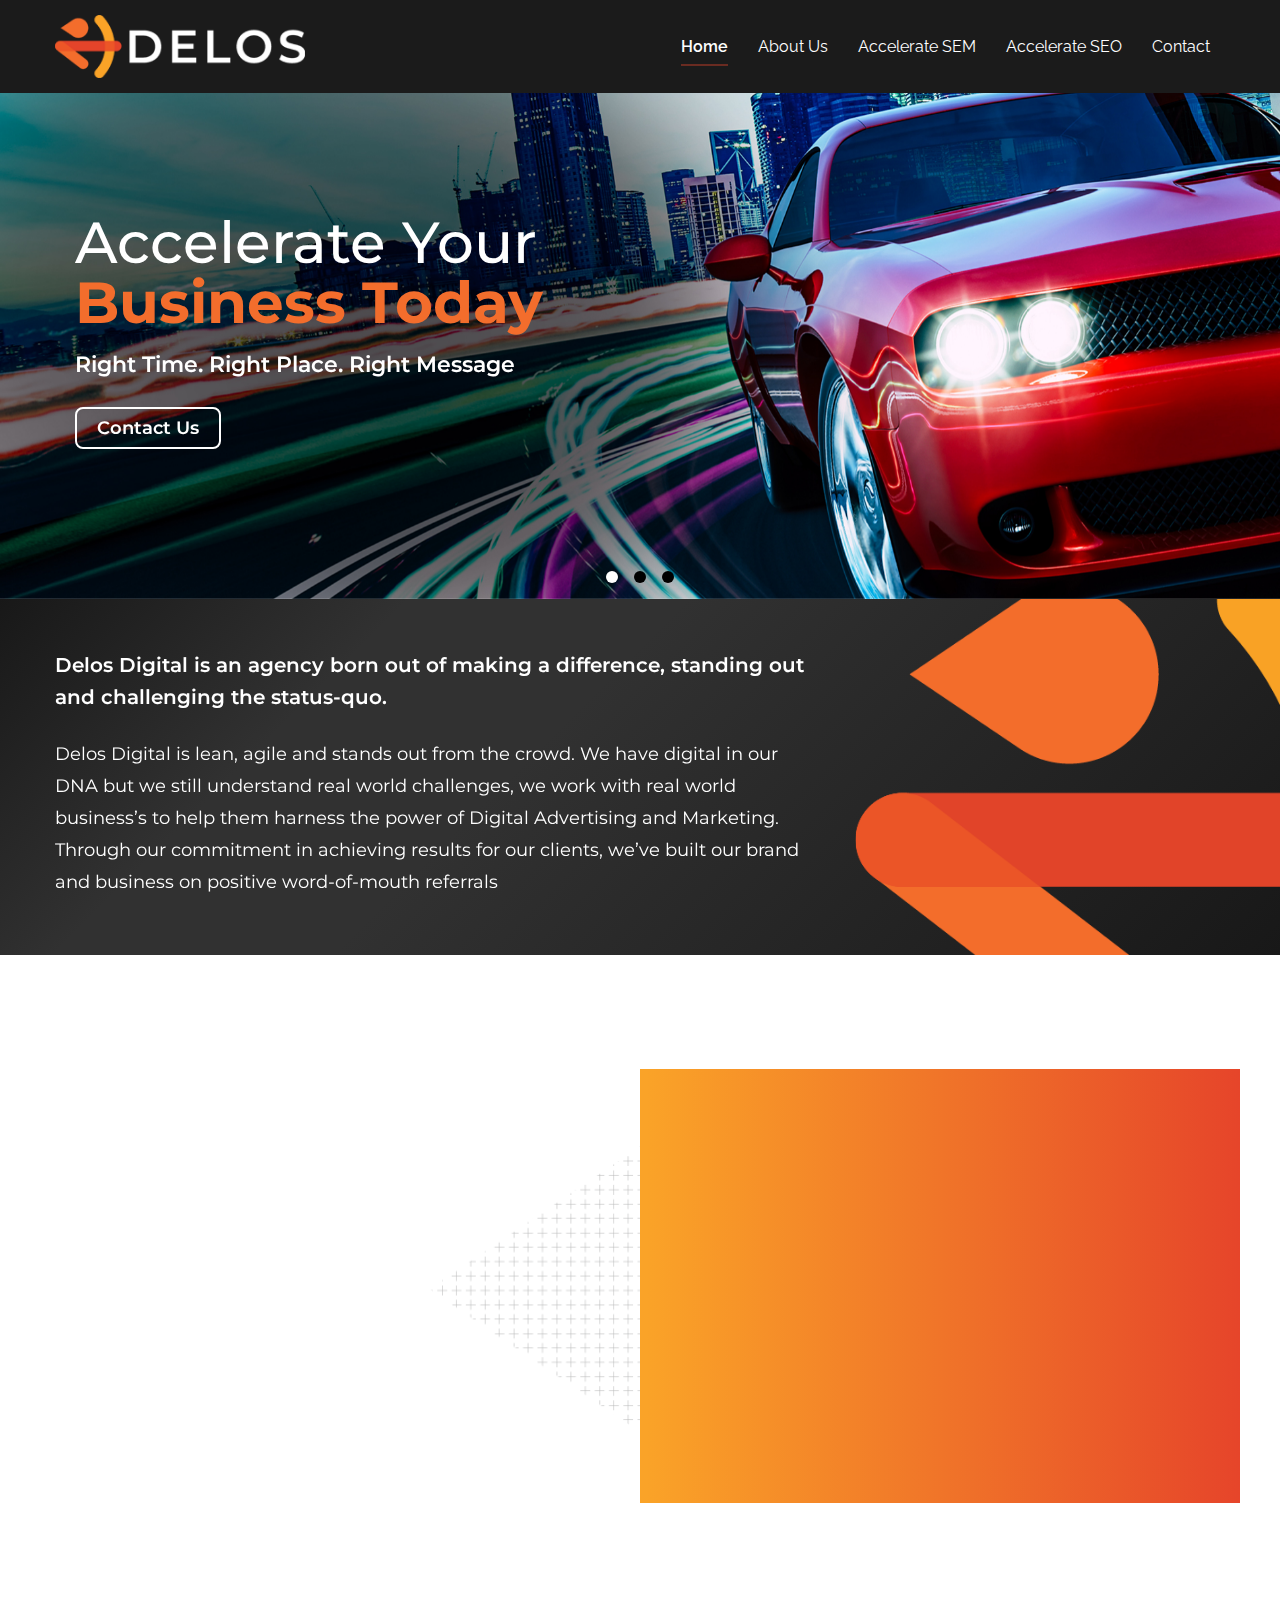
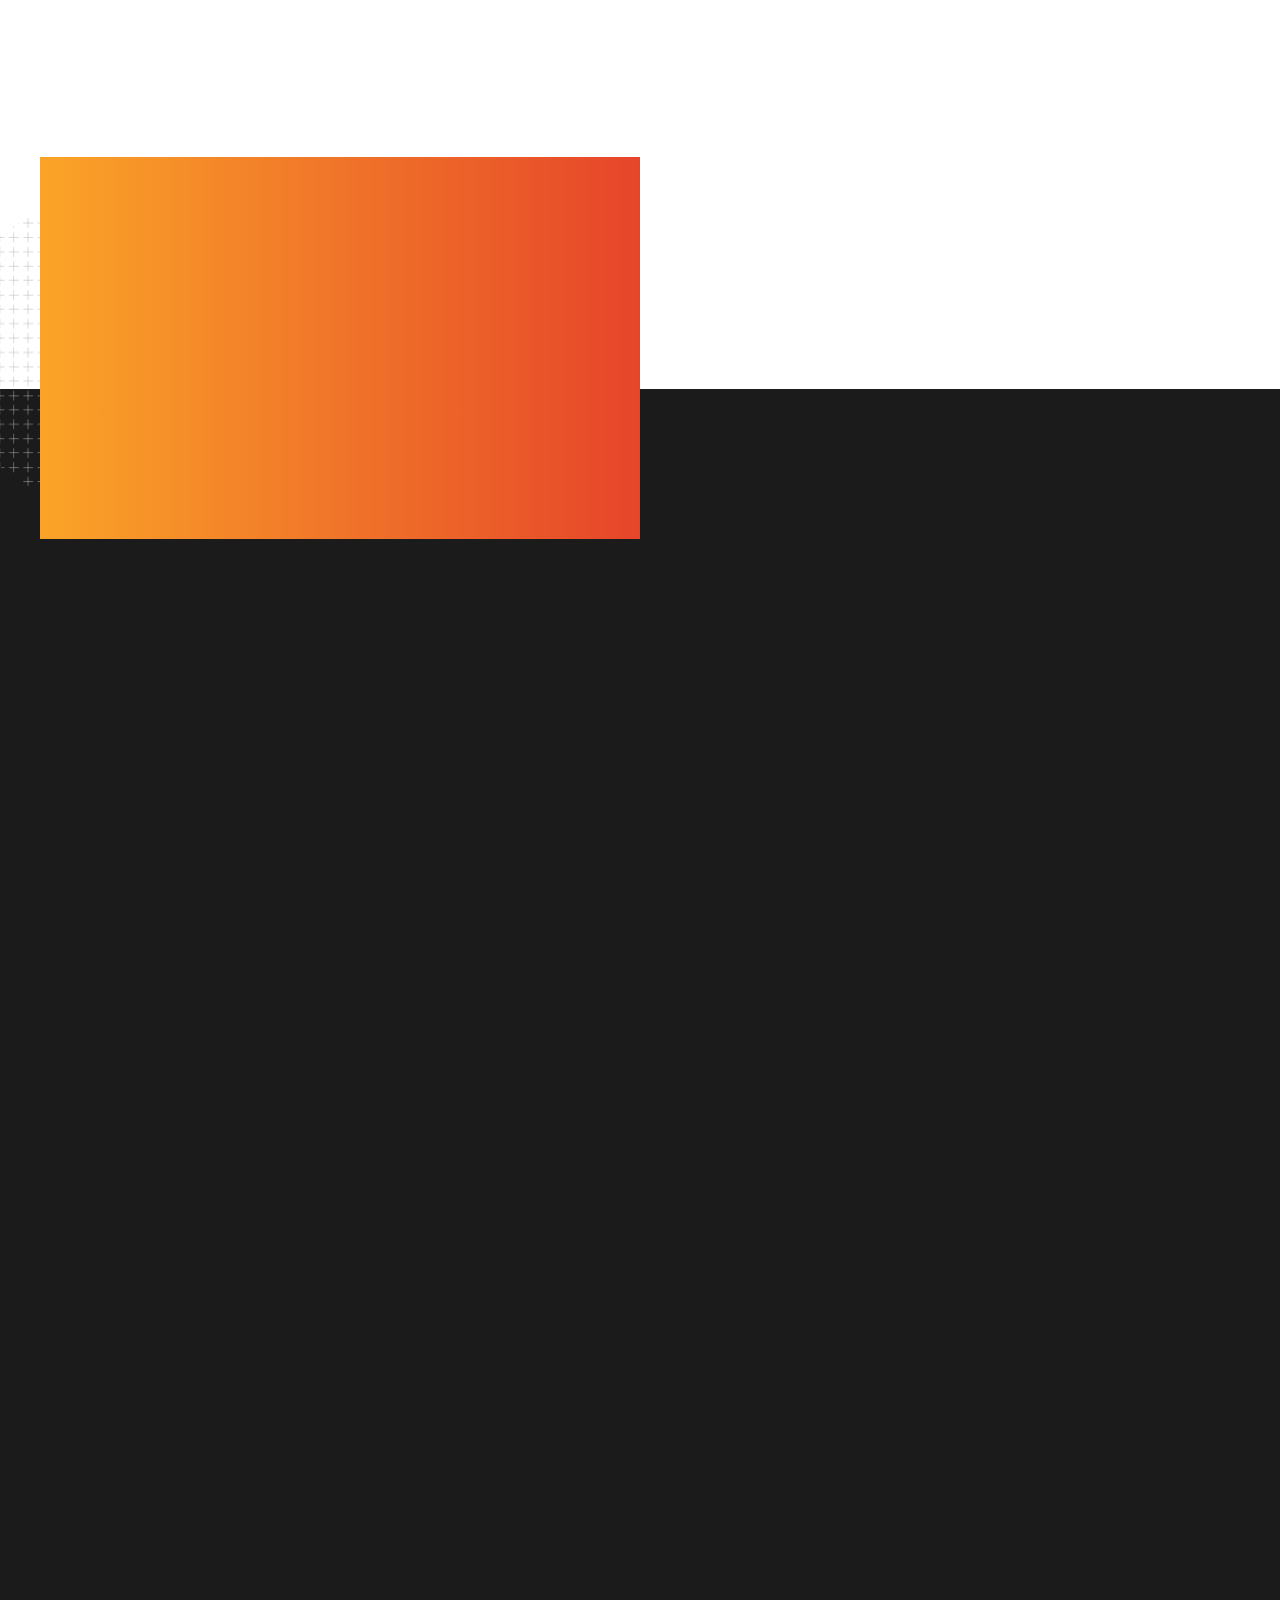
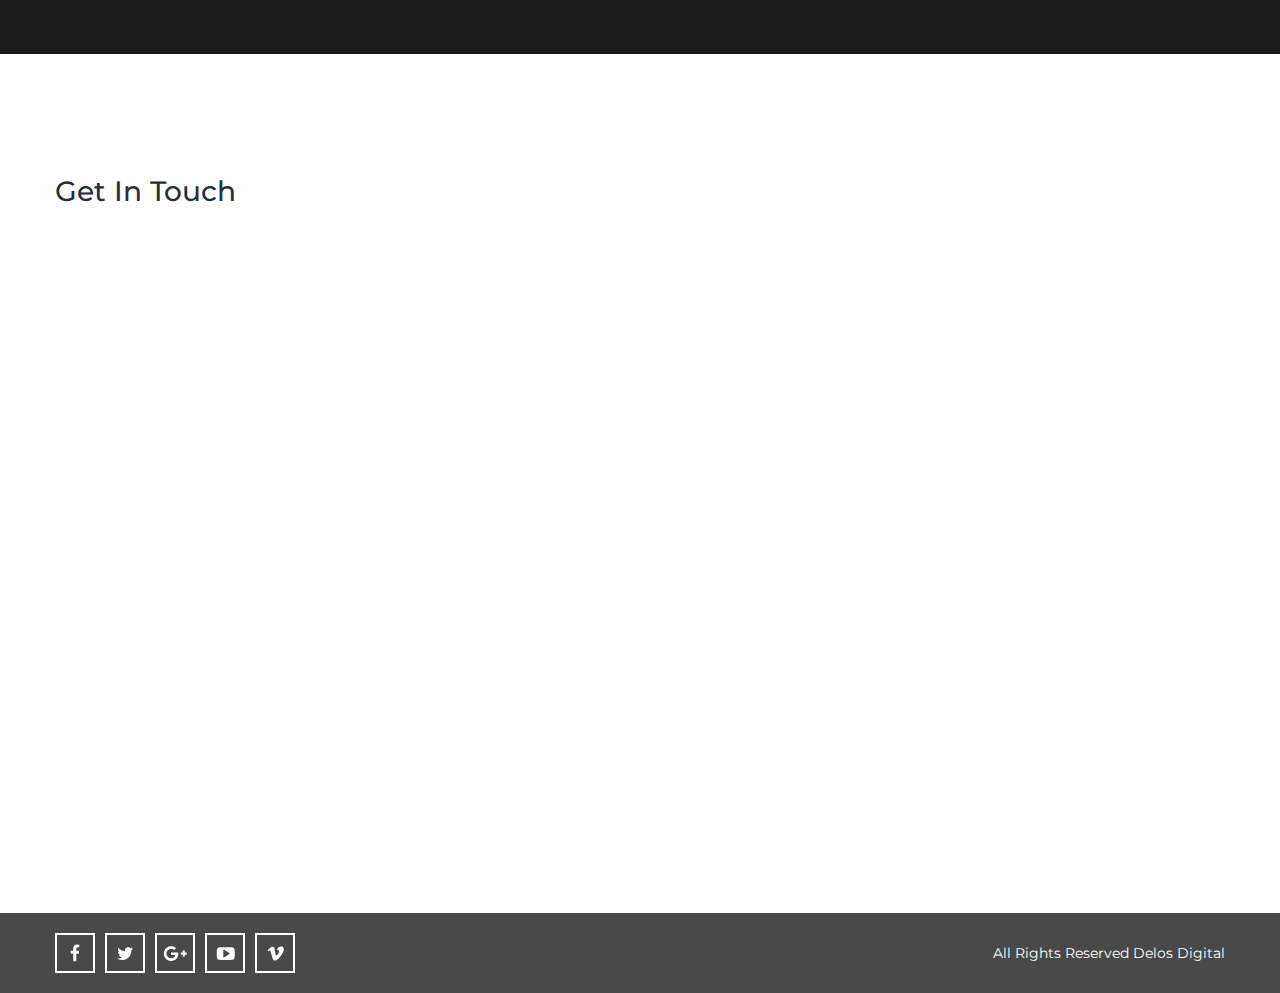
==== index.html @ 53ecbbae "upcode" ====
<!DOCTYPE html>
<html>
   <head>
      <meta http-equiv="content-type" content="text/html;charset=UTF-8" />
      <meta charset="utf-8" />
      <title>Delos</title>
       <meta name="viewport" content="width=device-width, initial-scale=1, shrink-to-fit=no">
      <link rel="preconnect" href="https://fonts.gstatic.com">
      <link href="https://fonts.googleapis.com/css2?family=Montserrat:wght@100;300;400;500;600;700;800;900&family=Raleway:wght@100;300;400;500;600;700;800;900&display=swap" rel="stylesheet">
      <link class="main-stylesheet" href="css/bootstrap.css" rel="stylesheet" type="text/css" />
      <link class="main-stylesheet" href="css/aos.css" rel="stylesheet" type="text/css" />
      <link class="main-stylesheet" href="css/style.css" rel="stylesheet" type="text/css" />
   </head>
   <body>
      <!-- loader html -->
      <div id="preloader">
         <div class="loader-inner-wrapper">
            <img class="loader-icon" src="images/favicon.png" alt=""/>
         </div>
      </div>
      <!-- loader html End -->
      
      <!-- header html start -->
            <div class="header-main-block text-center">
                  <div class="container">
                     <div class="header-inner-block"> 
                     <div class="logo">
                        <a href="index.html">
                        <img src="images/logo.png" alt="">
                        </a>
                     </div>
                     <button class="navbar-icon">
                        <span></span>
                        <span></span>
                        <span></span>
                     </button>
                     <div class="block-right-header">
                        <div class="navigation-main">
                           <ul>
                              <li>
                                 <a href="index.html" class="active">Home</a>
                              </li>
                              <li>
                                 <a href="about.html">About Us</a>
                              </li>
                              <li>
                                 <a href="sem.html">Accelerate SEM</a> 
                              </li>
                              
                              <li>
                                 <a href="seo.html">Accelerate SEO</a>
                              </li>
                              <li>
                                 <a href="javascript:;">Contact</a>
                              </li>
                           </ul>
                        </div>
                     </div>
                  </div>
               </div>
               </div>
      <!-- header htm close --->

      <!-- banner section html start -->
      <section class="hero-section">
            <div id="carouselExampleIndicators" class="carousel slide" data-ride="carousel">
                 <ol class="carousel-indicators">
                   <li data-target="#carouselExampleIndicators" data-slide-to="0" class="active"></li>
                   <li data-target="#carouselExampleIndicators" data-slide-to="1"></li>
                   <li data-target="#carouselExampleIndicators" data-slide-to="2"></li>
                 </ol>
                 <div class="carousel-inner">
                   <div class="carousel-item active">
                     <img class="d-block w-100" src="images/herobanner.jpg" alt="First slide" />
                      <div class="carousel-caption">
                         <h5 data-aos="fade-up" data-aos-duration="300">Accelerate Your <span class="accent-color">Business Today</span></h5>
                         <p data-aos="fade-up"
                        data-aos-duration="600">Right Time. Right Place. Right Message</p>
                         <a href="javascript:;" class="btn primary-btn" data-aos="fade-up"
                        data-aos-duration="700">Contact Us</a>
                       </div>
                   </div>
                   <div class="carousel-item">
                     <img class="d-block w-100" src="images/herobanner.jpg" alt="Second slide" />
                     <div class="carousel-caption">
                         <h5>Accelerate Your <span class="accent-color">Business Today</span></h5>
                         <p>Right Time. Right Place. Right Message</p>
                         <a href="javascript:;" class="btn primary-btn">Contact Us</a>
                       </div>
                   </div>
                   <div class="carousel-item">
                     <img class="d-block w-100" src="images/herobanner.jpg" alt="Third slide" />
                     <div class="carousel-caption ">
                         <h5>Accelerate Your <span class="accent-color">Business Today</span></h5>
                         <p>Right Time. Right Place. Right Message</p>
                         <a href="javascript:;" class="btn primary-btn">Contact Us</a>
                       </div>
                   </div>
                 </div>
               </div>
            </section>   

      <!-- banner section html close  -->
      <!-- about section html start  -->
      <section class="about-wrapper">
         <div class="container">
            <div class="row">
               <div class="col-lg-8">
                  <div class="about-inner-content">
                     <h4 data-aos="fade-up" data-aos-duration="300">Delos Digital is an agency born out of making a difference, standing out and challenging the status-quo.</h4>
                     <p data-aos="fade-up" data-aos-duration="500">Delos Digital is lean, agile and stands out from the crowd. We have digital in our DNA but we still understand real world challenges, we work with real world business’s to help them harness the power of Digital Advertising and Marketing. Through our commitment in achieving results for our clients, we’ve built our brand and business on positive word-of-mouth referrals</p>
                  </div>
               </div>
                <div class="col-lg-4">
                  <div class="image-block"><img src="images/about-logo.png" alt="" /></div>
                </div>
            </div>
         </div>
      </section>
      <!-- about section html close  -->

      <!-- sem section html start  -->
         <section class="sem-wrapper">
            <div class="container">
               <div class="row">
                  <div class="col-md-12">
                     <figure class="image-block"  data-aos="fade-up" data-aos-duration="300"><img src="images/sem-banner.jpg" alt="" /></figure>
                     <div class="content-block" >
                        <div class="inner-block" data-aos="fade-up" data-aos-duration="300">
                        <span class="logo-ui"  ><img src="images/sem-logo.png" alt="" /></span>
                        <h4  >It Sells Cars</h4>
                        <p >Accelerate SEM is a cutting edge Adtech platform that allows dealers to list all their inventory on Google Search. We have already saved dealers thousands of dollars on their Google Ad spend and increased enquiry and sales from their website</p>
                        <a  href="javascript:;" class="btn primary-btn">Find Out More</a>
                     </div>
                     </div>
                  </div>
               </div>
            </div>
         </section>

      <!-- sem section html close  -->

      <!-- seo section html start  -->
         <section class="sem-wrapper seo-wrapper">
            <div class="container">
               <div class="row">
                  <div class="col-md-12">
                     <figure class="image-block" data-aos="fade-up" data-aos-duration="300"><img src="images/seo-banner.jpg" alt="" /></figure>
                     <div class="content-block">
                        <div class="inner-block" data-aos="fade-up" data-aos-duration="300">
                        <span class="logo-ui"><img src="images/seo-logo.png" alt="" /></span>
                        <h4 >Local SEO For Car Dealers</h4>
                        <p >A local SEO product designed specifically for car dealers. Claim the #1 spot on Google Search and unleash a flood of free traffic to your dealership.</p>
                        <a  href="javascript:;" class="btn primary-btn">Find Out More</a>
                     </div>
                     </div>
                  </div>
               </div>
            </div>
         </section>

      <!-- seo section html close  -->

      <!-- services  html start  -->

      <section class="services-wrapper">
         <div class="container">

            <div class="coumn-wrapper">
            <div class="column-ui">
               <figure data-aos="fade-up" data-aos-duration="200"><img src="images/social-media.jpg" alt="" /></figure>
               <div class="content-ui" data-aos="fade-up" data-aos-duration="300">
                  <h6>Social Media</h6>
                  <p>Social Media Marketing across the different social platforms has become an essential part of many dealers advertising strategy. The only constant is change and we will ensure your business is at the fore front of the best and most effective SMM strategies available today.</p>
               </div>
            </div>
            <div class="column-ui">
               <figure data-aos="fade-up" data-aos-duration="300"><img src="images/retgratinng.jpg" alt="" /></figure>
               <div class="content-ui" data-aos="fade-up" data-aos-duration="200">
                  <h6>Retargeting and Display</h6>
                  <p>Audience targeting, using data within the Google and Facebook platforms has improved dramatically over the last two years, we are now able to access in-market audiences who have shown buying intent based on their search and browsing behaviour. </p>
               </div>
            </div>
            <div class="column-ui">
               <figure data-aos="fade-up" data-aos-duration="200"><img src="images/design.jpg" alt="" /></figure>
               <div class="content-ui" data-aos="fade-up" data-aos-duration="300">
                  <h6>Design & Creative</h6>
                  <p>We understand how important your brand is to you, it is just as important to us. We build & design creative to ensure your brand not only stands out from the crowd it also represents your business values and goals. We have a sharp eye for brand guidelines and inherently understand what is required..</p>
               </div>
            </div>
         </div>
      </div>
      </section>

      <!-- services  html close  -->
      <!-- contact section html start -->

      <section class="contact-section-wrapper">
         <div class="container">
            <div class="row">
               <div class="col-lg-6">
                  <h4>Get In Touch</h4>
                  <form data-aos="fade-up" data-aos-duration="300">
                     <div class="form-group floating-effect">
                        <input type="text"  class="form-control " name="" placeholder=" " />
                        <label>Name</label>
                     </div>

                     <div class="form-group floating-effect">
                        <input type="text"  class="form-control " name="" placeholder=" " />
                        <label>E-mail</label>
                     </div>

                     <div class="form-group floating-effect textarea-field">
                        <textarea placeholder=" "></textarea>
                        <label>Letter</label>
                     </div>

                     <div class="submit-btn">
                        <button class="contact-btn">Send</button>
                     </div>
                  </form>
               </div>
               <div class="col-lg-5 offset-lg-1">
                  <div class="contact-detail" data-aos="fade-up" data-aos-duration="300">
                     <h5>Find Us</h5>
                     <div class="cd-list">
                        <ul>
                           <li>
                              <label>Address</label>
                              <p>150 Albert Road, South Melbourne, VIC 3205</p>
                           </li>
                           <li>
                              <label>Phone</label>
                              <p>0478 067 942</p>
                           </li>
                           <li>
                              <label>E-mail</label>
                              <p>info@delosdigital.com.au</p>
                           </li>
                        </ul>
                     </div>
                  </div>
                  <div class="map-ui">
                     <iframe src="https://www.google.com/maps/embed?pb=!1m16!1m12!1m3!1d2965.0824050173574!2d-93.63905729999999!3d41.998507000000004!2m3!1f0!2f0!3f0!3m2!1i1024!2i768!4f13.1!2m1!1sWebFilings%2C+University+Boulevard%2C+Ames%2C+IA!5e0!3m2!1sen!2sus!4v1390839289319" width="100%" height="200" frameborder="0" style="border:0"></iframe>
                  </div>
               </div>
            </div>
         </div>
      </section>

      <!-- contact section html close-->

      <!-- FOTER HTML START -->
         <footer class="cs-footer">
            <div class="container">
               <div class="row">
                  <div class="col-md-6 align-self-center">
                     <ul class="footer-social-list">
                        <li><a href="javascript:;"  class="fb"><img src="images/ic-fb.png" alt="" /></a></li>
                        <li><a href="javascript:;" class="twiter"><img src="images/ic-tw.png" alt="" /></a></li>
                        <li><a href="javascript:;" class="gplus"><img src="images/ic-gplus.png" alt="" /></a></li>
                        <li><a href="javascript:;" class="youtube"><img src="images/ic-youtube.png" alt="" /></a></li>
                        <li><a href="javascript:;" class="vimeo"><img src="images/ic-vimeo.png" alt="" /></a></li>
                     </ul>
                  </div>
                  <div class="col-md-6 align-self-center ">
                     <p class="copyright-ui">
                        All Rights Reserved Delos Digital
                     </p>
                  </div>
               </div>
            </div>
         </footer>

      <!-- FOTER HTML CLOSE -->


      <script src="js/jquery-3.3.1.min.js" type="text/javascript"></script>
      <script src="js/popper.min.js" type="text/javascript"></script>
      <script src="js/bootstrap.js" type="text/javascript"></script>
      <script src="js/aos.js" type="text/javascript"></script>
      <script src="js/custom.js" type="text/javascript"></script>
   </body>
</html>
---- css/style.css ----
*{
    margin:0;
    padding:0;
}
ul, li, p, h1, h2, h3, h4, h5, h6, a, figure, figcaption{
    padding:0;
    list-style: none;
    margin:0;
    text-decoration: none;
}
body{
    margin:0;padding:0;
    font-family: 'Montserrat', sans-serif;
    /*font-family: 'Raleway', sans-serif;*/
}
body.overflow{
    overflow: hidden;
}
.container{
    width: 100%;
    max-width: 1200px;
    margin: auto;
}
.navbar-icon {
    display: none;
}
.navbar-icon {
    width: 28px;
    height: 18px;
    cursor: pointer; /* Comment this when use on Tablets/Smartphones */
    position: relative;
}
.navbar-icon span {
    position: absolute;
    background: #222;
    width: 100%;
    height: 20%;
    transition: .2s .2s top, .2s .2s bottom, .1s transform;
    border-radius: 100px;
}
.navbar-icon span:nth-of-type(1) {
    top: 0;
}
.navbar-icon span:nth-of-type(2) {
    top: 40%;
    opacity: 1;
    transition: opacity .1s .2s;
}
.navbar-icon span:nth-of-type(3) {
    bottom: 0;
}

/* Animation */
.close span {
    transition: .2s top, .2s bottom, .2s .2s transform;
}
.close span:nth-of-type(1) {
    top: 40%;
    transform: rotate(45deg);
}
.close span:nth-of-type(2) {
    opacity: 0;
    transition: opacity .1s .2s;
}
.close span:nth-of-type(3) {
    bottom: 44%;
    transform: rotate(-45deg);
}


/* loader css start */
#preloader {
  position: fixed;
  left: 0;
  top: 0;
  z-index: 99999;
  height: 100%;
  width: 100%;
  background: #fff;
  display: -webkit-box;
  display: -ms-flexbox;
  display: block;
}

#preloader .loader-inner-wrapper {
  display: inline-block;
  position: absolute;
  top: 50%;
  left: 50%;
  margin-left: -70px;
  margin-top: -45px;
  width: 140px;
  height: 90px;
  text-align: center;
}

#preloader .loader-inner-wrapper .loader-icon {
  width: 90px;
  position: relative;
  top: 23px;
  -webkit-animation: scaling 0.9s infinite linear;
  animation: scaling 0.9s infinite linear;
}
@-webkit-keyframes scaling {
  0% {
    -webkit-transform: scale(1);
    transform: scale(1);
    opacity: 1;
  }
  65% {
    -webkit-transform: scale(0.9);
    transform: scale(0.9);
    opacity: 0.7;
  }
  100% {
    -webkit-transform: scale(1);
    transform: scale(1);
    opacity: 1;
  }
}

@keyframes scaling {
  0% {
    -webkit-transform: scale(1);
    transform: scale(1);
    opacity: 1;
  }
  65% {
    -webkit-transform: scale(0.9);
    transform: scale(0.9);
    opacity: 0.7;
  }
  100% {
    -webkit-transform: scale(1);
    transform: scale(1);
    opacity: 1;
  }
}

/* loader css end */

.header-main-block {
    display: inline-block;
    width: 100%;
    vertical-align: top;
    padding: 15px 0;
    background-color: #1b1b1b;
    -webkit-transition: -webkit-box-shadow 0.2s ease;
    transition: -webkit-box-shadow 0.2s ease;
    -o-transition: box-shadow 0.2s ease;
    transition: box-shadow 0.2s ease;
    transition: box-shadow 0.2s ease, -webkit-box-shadow 0.2s ease;
    -webkit-transform: translate3d(0, 0, 0);
    transform: translate3d(0, 0, 0);
    position: fixed;
    left:0;
    top:0;
    z-index: 999;
}

.header-main-block.fixed{
    position: fixed;
    top:0;
    padding:8px 0;
}
.logo{
    width:250px;
    display: flex;
    justify-content: flex-start;
    transition: 0.2s ease-in-out;
}
.logo img{
    width: 100%;
}
.header-main-block.fixed .logo{ width:220px; }

.header-inner-block{
    display: flex;
    align-items: center;
    justify-content: space-between;
}

.navigation-main ul{ display: flex; align-items: center; }
.navigation-main ul li{list-style: none;padding: 0 15px;}
.navigation-main ul li a{ font-size: 16px; color: #fff; font-family: 'Raleway', sans-serif; position: relative;}
.navigation-main ul li a.active{
    font-weight: 600;
}
.navigation-main ul li a:hover{text-decoration: none;}
.navigation-main ul li a:after{
    position: absolute;
    content: "";
    height:2px;
    width:100%;
    left:0;
    bottom: -15px;
    background:#6a2b21;
    opacity: 0;
    transition: 0.2s ease-in-out;
}
.navigation-main ul li a:hover:after,
.navigation-main ul li a.active:after{
    opacity: 1;
    bottom:-10px;
}

.accent-color{
     color:#f36d2c;
}
/* banner css start */
.hero-section{
     padding-top:92px;
}
.hero-section .carousel-caption {
    top: 20%;
    left: 0;
    width:100%;
    max-width:1130px;
    right:0;
    margin: auto;
    text-align: left;

}

.hero-section .carousel-caption h5{
    font-size:58px;
    color: #fff;
    line-height:60px;
    margin-bottom: 20px;
}
.hero-section .carousel-caption h5 span{
    color:#f36d2c;
    display:block;
    font-weight: bold;
}
.hero-section .carousel-caption p{
    font-size: 22px;
    color: #fff;
    line-height: 24px;
    margin-bottom: 30px;
    font-weight: 600;
}
.hero-section .carousel-indicators li {
    width: 12px;
    height: 12px;
    border-radius: 100%;
    background: #000;
    display: inline-block;
    border: none;
    opacity: 1;
    margin:0 8px;
}

.hero-section .carousel-indicators li.active{
    background:#fff;
}

.primary-btn{
    color:#ffffff;
    font-size: 18px;
    background: transparent;
    border-radius:8px;
    border:2px solid #fff;
    padding: 0 20px;
    height: 42px;
    display:inline-flex;
    align-items: center;
    justify-content: center;
    transition: 0.2s ease-in-out;
    font-weight:600;
}

.primary-btn:hover{
    background:#fff;
    color: #1b1b1b;
}


/* about css start */

.about-wrapper{
    /* Permalink - use to edit and share this gradient: https://colorzilla.com/gradient-editor/#181818+0,313131+25,313131+42,181818+100 */
background: rgb(24,24,24); /* Old browsers */
background: -moz-linear-gradient(-45deg,  rgba(24,24,24,1) 0%, rgba(49,49,49,1) 25%, rgba(49,49,49,1) 42%, rgba(24,24,24,1) 100%); /* FF3.6-15 */
background: -webkit-linear-gradient(-45deg,  rgba(24,24,24,1) 0%,rgba(49,49,49,1) 25%,rgba(49,49,49,1) 42%,rgba(24,24,24,1) 100%); /* Chrome10-25,Safari5.1-6 */
background: linear-gradient(135deg,  rgba(24,24,24,1) 0%,rgba(49,49,49,1) 25%,rgba(49,49,49,1) 42%,rgba(24,24,24,1) 100%); /* W3C, IE10+, FF16+, Chrome26+, Opera12+, Safari7+ */
filter: progid:DXImageTransform.Microsoft.gradient( startColorstr='#181818', endColorstr='#181818',GradientType=1 ); /* IE6-9 fallback on horizontal gradient */

overflow: hidden;
position: relative;

}
.about-wrapper .about-inner-content{
    padding: 50px 0;
}
/*.about-wrapper:after{
    position: absolute;
    content: "";
    background: url("../images/about-logo.png") no-repeat;
    width:200px;
    height: 300px;
    right:20px;
    top:0;
}*/
.about-wrapper .image-block{
    width: 607px
}
.about-wrapper .image-block img{
    width:100%;
}
.about-wrapper h4{
    font-size: 20px;
    color: #fff;
    line-height:32px;
    margin-bottom: 25px;
    font-weight:600;
}

.about-wrapper p{
    font-size: 18px;
    color:#fff;
    line-height: 32px;
}

.about-wrapper .image-block img {
    width: 100%;
}

/* sem css start*/
.sem-wrapper{
    padding:50px 0;
}
.sem-wrapper .image-block {
    width: 100%;
    max-width: 1000px;
    margin-left: -70px;
}
.sem-wrapper .image-block img {
    width: 100%;
}
.sem-wrapper .content-block{
    /* Permalink - use to edit and share this gradient: https://colorzilla.com/gradient-editor/#faa328+1,e6452a+100 */
background: rgb(250,163,40); /* Old browsers */
background: -moz-linear-gradient(left,  rgba(250,163,40,1) 1%, rgba(230,69,42,1) 100%); /* FF3.6-15 */
background: -webkit-linear-gradient(left,  rgba(250,163,40,1) 1%,rgba(230,69,42,1) 100%); /* Chrome10-25,Safari5.1-6 */
background: linear-gradient(to right,  rgba(250,163,40,1) 1%,rgba(230,69,42,1) 100%); /* W3C, IE10+, FF16+, Chrome26+, Opera12+, Safari7+ */
filter: progid:DXImageTransform.Microsoft.gradient( startColorstr='#faa328', endColorstr='#e6452a',GradientType=1 ); /* IE6-9 */
    width: 600px;
    position: absolute;
    right:-10px;
    top: 50%;
    transform: translateY(-50%);
    padding: 25px;
    text-align: center;

}
.sem-wrapper .content-block:before{
    position: absolute;
    content: "";
    left: -210px;
    top: 50%;
    transform: translateY(-50%);
    background: url(../images/drop-path.png)no-repeat;
    width: 210px;
    height: 280px;
    background-size: 100%;
    z-index: 1;
}

.sem-wrapper .content-block h4{
    font-size: 30px;
    color: #fff;
    line-height: 38px;
    margin-bottom: 10px;
    font-weight: 700;
}
.sem-wrapper .content-block p{
    font-size:20px;
    color: #fff;
    margin-bottom: 15px;
    line-height: 27px;
}

.sem-wrapper .primary-btn{
    height: 34px;
}


.seo-wrapper{
    text-align: right;
}
.seo-wrapper .image-block{
    display: inline-block;
    margin-left: 0;
    margin-right: -70px;
}
.seo-wrapper .content-block{
    left: 0;
    right: initial;
}



/*services css start */
.services-wrapper{
    background: #1b1b1b;
    padding: 450px 0 100px;
    margin-top: -290px
}

.coumn-wrapper {
    display: flex;
    align-items: flex-start;
}
.coumn-wrapper .column-ui{
    vertical-align: top;
    display: flex;
    flex-wrap: wrap;
    position: relative;
}
.coumn-wrapper .column-ui figure{
    width:100%;
    overflow: hidden;
}
.coumn-wrapper .column-ui figure img{
    width:100%;
    transition: 0.2s ease-in-out;
}
.coumn-wrapper .column-ui figure:hover img{
    transform: scale(1.04);
}
.coumn-wrapper .column-ui:nth-child(odd) figure {
    order: 2;
}
.coumn-wrapper .column-ui:nth-child(odd) .content-ui {
    order: 1;
}
.coumn-wrapper .column-ui  .content-ui{
    padding: 20px 20px 40px;
    position: relative;
}
.coumn-wrapper .column-ui:nth-child(odd) .content-ui:after {
    position: absolute;
    content: "";
    left: 0;
    right: 0;
    width: 15px;
    height: 15px;
    border-left: 10px solid transparent;
    border-right: 10px solid transparent;
    border-top: 10px solid #1b1b1b;
    margin: auto;
    bottom: -15px;
}
.coumn-wrapper .column-ui:nth-child(even) .content-ui:after {
    position: absolute;
    content: "";
    left: 0;
    right: 0;
    width: 15px;
    height: 15px;
    border-left: 10px solid transparent;
    border-right: 10px solid transparent;
    border-bottom: 10px solid #1b1b1b;
    margin: auto;
    top: -15px;
}
.coumn-wrapper .column-ui  .content-ui h6{
    color: #e14429;
    font-size: 36px;
    font-weight: 700;
    margin-bottom: 30px;
}
.coumn-wrapper .column-ui  .content-ui p{
    color:#adadad;
    font-size: 15px;
    line-height: 23px;
}


/* footer css start */

.contact-section-wrapper{
    padding:120px 0;
}

.contact-section-wrapper h4{
    color:#262e3b;
    font-size: 28px;
    line-height: normal;
    margin-bottom:30px;
}

.form-group .form-control{
    border: none;
    border-bottom: 1px solid #d2d2d3;
    outline: none;
    background: #fff;
    box-shadow: none;
    border-radius: 0;

}

.contact-detail {
    background: #e14429;
    padding: 40px;
}
.contact-detail h5{
    color:#262e3b;
    font-size: 28px;
    margin-bottom: 30px;
}
.contact-detail li{
    margin-bottom: 30px;
}
.contact-detail label{
    color:#690e1a;
    font-size: 18px;
    font-weight: 700;
    margin-bottom: 10px;
}
.contact-detail p{
    color: #ffffff;
    font-size: 15px;
}


/****  floating-Lable style start ****/

input::-webkit-input-placeholder, textarea::-webkit-input-placeholder {
  /* Chrome/Opera/Safari */
  color: rgba(0, 0, 0, 0.5);
}

input::-moz-placeholder, textarea::-moz-placeholder {
  /* Firefox 19+ */
  color: rgba(0, 0, 0, 0.5);
}

input:-ms-input-placeholder, textarea:-ms-input-placeholder {
  /* IE 10+ */
  color: rgba(0, 0, 0, 0.5);
}

input:-moz-placeholder, textarea:-moz-placeholder {
  /* Firefox 18- */
  color: rgba(0, 0, 0, 0.5);
}
.floating-effect {
  position: relative;
  margin-bottom:40px;
}

.floating-effect label {
  color: #90A0B9;
  font-size: 15px;
  font-weight:400;
  letter-spacing: 0;
  line-height: 26px;
  position: absolute;
  pointer-events: none;
  left: 0px;
  top: 21px;
  /*transform: translateY(-50%);*/
  -webkit-transition: 0.2s ease all;
  transition: 0.2s ease all;
  margin: 0;
}

@media (max-width: 767px) {
  .floating-effect label {
    font-size: 16px;
    top: 15px;
  }
}

.floating-effect input {
  font-size: 15px;
  line-height: 20px;
  letter-spacing: 0;
  padding: 0;
  display: block;
  width: 100%;
  padding-left: 0px;
  padding-top: 25px;
  color: #73777e;
  font-weight: normal;
  height: 65px;
  background-color: #fff;
  -webkit-transition: border-color .15s ease-in-out,-webkit-box-shadow .15s ease-in-out;
  transition: border-color .15s ease-in-out,-webkit-box-shadow .15s ease-in-out;
  transition: border-color .15s ease-in-out,box-shadow .15s ease-in-out;
  transition: border-color .15s ease-in-out,box-shadow .15s ease-in-out,-webkit-box-shadow .15s ease-in-out;
}

@media (max-width: 767px) {
  .floating-effect input {
    padding-top: 20px;
    height: 55px;
  }
}

.floating-effect input:focus {
  outline: none;
  border-color:#000;
  background-color: #fff;
}

.floating-effect input:not(:placeholder-shown) {
  background: #fff;
}

.floating-effect input:focus:not(:placeholder-shown) ~ label,
.floating-effect textarea:focus:not(:placeholder-shown) ~ label {
  color: #000;
}

.floating-effect select:focus {
  outline: none;
  border-color: #057AFF;
  background-color: #fff;
  -webkit-box-shadow: 0 0 0 4px rgba(52, 128, 255, 0.16);
          box-shadow: 0 0 0 4px rgba(52, 128, 255, 0.16);
}

.floating-effect input:focus ~ label, .floating-effect input:not(:placeholder-shown) ~ label,
.floating-effect textarea:focus ~ label, .floating-effect textarea:not(:placeholder-shown) ~ label {
  top: 10px;
  left:0px;
  font-size: 14px;
  line-height: 16px;
  color: #90A0B9;
  -webkit-transform: inherit;
          transform: inherit;
}

@media (max-width: 767px) {
  .floating-effect input:focus ~ label, .floating-effect input:not(:placeholder-shown) ~ label,
  .floating-effect textarea:focus ~ label, .floating-effect textarea:not(:placeholder-shown) ~ label {
    font-size: 13px;
  }
}

.floating-effect select:focus ~ label, .floating-effect select:not([value=""]):valid ~ label {
  top: 5px;
  font-size: 14px;
  color: #90A0B9;
  -webkit-transform: inherit;
          transform: inherit;
}

@media (max-width: 767px) {
  .floating-effect select:focus ~ label, .floating-effect select:not([value=""]):valid ~ label {
    font-size: 13px;
  }
}

.floating-effect.textarea-field textarea {
  height: 180px;
  width: 100%;
  border:none;
  border-bottom: 1px solid #d2d2d3;
  border-radius: 0px;
  background-color: #fff;
  resize: none;
  padding: 30px 0px 10px;
  color: rgba(0, 0, 0, 0.5);
  -webkit-transition: border-color .15s ease-in-out,-webkit-box-shadow .15s ease-in-out;
  transition: border-color .15s ease-in-out,-webkit-box-shadow .15s ease-in-out;
  transition: border-color .15s ease-in-out,box-shadow .15s ease-in-out;
  transition: border-color .15s ease-in-out,box-shadow .15s ease-in-out,-webkit-box-shadow .15s ease-in-out;
}

.floating-effect.textarea-field textarea:focus {
  outline: none;
  border-color: #000;
  background-color: #fff;
}

.floating-effect.textarea-field label {
  top: 25px;
  -webkit-transform: translateY(-50%);
          transform: translateY(-50%);
  -webkit-transition: 0.2s ease all;
  transition: 0.2s ease all;
  line-height: normal;
}

.floating-effect.textarea-field textarea:not(:placeholder-shown) {
  background: #fff;
}

.contact-btn{
    border:2px solid #fb344b;
    height: 48px;
    background: #fff;
    display:inline-flex;
    align-items: center;
    justify-content: center;
    color: #1d2025;
    font-weight: 700;
    font-size: 16px;
    min-width: 170px;
    transition:0.2s ease-in-out;
    text-transform: uppercase;
}
.contact-btn:hover{
    background:#fb344b;
    color: #fff;
}


.cs-footer{
    background: #494949;
    padding:20px 0;
}
.footer-social-list{
    display: flex;
    align-items: center;
}
.footer-social-list li a{
    width:40px;
    height:40px;
    border:2px solid #fff;
    display: flex;
    align-items: center;
    justify-content: center;
    margin-right:10px;
    transition: 0.2s ease-in-out;
}

.footer-social-list li a:hover{
    border-radius: 100%;
}
.footer-social-list li a.fb:hover{background:#38529a; border-color:#38529a;}
.footer-social-list li a.twiter:hover{ background:#1dcaff; border-color:#1dcaff; }
.footer-social-list li a.gplus:hover{background:#da4746; border-color:#da4746;}
.footer-social-list li a.youtube:hover{background:#f70000; border-color:#f70000;}
.footer-social-list li a.vimeo:hover{background:#42b5f7; border-color:#42b5f7;}
.copyright-ui {
    text-align: right;
    color: #fff;
    font-size: 14px;
}





/*sem page css start */
.inner-banner-wrapper{
    position: relative;
    padding-top: 92px;

}
.inner-banner-wrapper .innerbanner-img{
        object-fit: cover;
        object-position: center;
        width:100%;
        height: 528px;
 }

 .banner-logo {
    position: absolute;
    top: 50%;
    left: 0;
    right: 0;
    margin: auto;
    width: 100%;
    text-align: center;
    transform: translateY(-50%);
}
.info-wrapper {
    display: flex;
    width: 100%;
    text-align: center;
    padding:30px 0;
    background:#1b1b1b;
}

.info-wrapper h4{
    font-size: 32px;
    color: #fff;
    line-height: 32px;
    font-weight:800;
    margin-bottom: 16px;
}
.info-wrapper p{
    font-size: 22px;
    line-height: 32px;
    color: #ffffff;
}



/* video secttion css start */
.video-wrapper{
    padding:120px 0 60px;
}
.video-wrapper video{
    margin-bottom: 100px;
    height: auto;
}
.video-info{
    color:#181c23;
    font-size: 22px;
    line-height: 32px;
    text-align: center;
}



.innerpage-services{
    padding:50px 0 150px;
    margin:0;
    background: #fff;
}
.innerpage-services .coumn-wrapper .column-ui{
    width: 25%;
}
.innerpage-services .coumn-wrapper .column-ui .content-ui p{
    color: #adadad;
    font-size: 16px;
}
.innerpage-services .coumn-wrapper .column-ui .content-ui h6{
    font-size: 20px;
    line-height: 24px;
    margin-bottom: 20px;
    text-align: left;
}
.innerpage-services .coumn-wrapper .column-ui .content-ui{
     min-height: 253px;
    display: flex;
    flex-wrap: wrap;
    align-items: center;
}
.innerpage-services .coumn-wrapper .column-ui:nth-child(odd) .content-ui:after{
    border-top: 10px solid #fff;
}
.innerpage-services .coumn-wrapper .column-ui:nth-child(even) .content-ui:after{
    border-bottom: 10px solid #fff;
}



/*faq section html start */


.panel-group .panel-heading {
  padding: 0;
}

.panel-group .panel-heading a {
  display: block;
  padding: 10px 15px;
  text-decoration: none;
  position: relative;
}

.panel-group .panel-heading a:after {
  content: '-';
  float: right;
}

.panel-group .panel-heading a.collapsed:after {
  content: '+';
}

.faq-wrapper .panel-heading a {
    background:#1b1b1b;
    color: #fff;
    font-size: 18px;
}
.faq-wrapper .panel-body{
    border: 2px solid #1b1b1b;
    padding: 20px;
}
.panel.panel-default{
    margin-bottom: 10px;
}
.faq-wrapper .heading{ 
    color:#e14429; 
    font-size: 34px;
    margin-bottom: 30px;
    text-align: center;
    font-weight: bold;
}




/* seo page  html start */

.after-before-wrapper {
    text-align: center;
    padding: 80px 0 40px;
    overflow: hidden;
}
.after-before-wrapper h4{
    color: #e14429;
    font-size: 34px;
    line-height:normal;
    font-weight: bold;
    margin-bottom: 44px;
}
.google-search-ui p {
    font-size: 20px;
    text-transform: uppercase;
    color: #1b1b1b;
    font-weight: 800;
    margin-top: 15px;
    letter-spacing: 1px;
}
.google-search-ui figure{
    width: 100%;
}
.google-search-ui figure img{
    width:100%;
}


.local-search-wrapper{
    background: #1b1b1b;
    padding:80px 0;
    overflow: hidden;
}
.local-search-wrapper .heading-block{
    text-align: center;
    margin-bottom: 60px;
}
.local-search-wrapper .heading-block h4{
    color: #e14429;
    font-size: 34px;
    line-height: normal;
    font-weight: bold;
    margin-bottom: 20px;
}
.local-search-wrapper .heading-block label{
    color: #adadad;
    font-size: 18px;
    line-height: 24px;
    margin-bottom: 10px;
    font-weight: bold;
}
.local-search-wrapper .heading-block p{
    color: #adadad;
    font-size: 18px;
    line-height:26px;
    width: 100%;
    max-width: 770px;
    margin: auto;
    margin-bottom: 20px;
}

.local-search-wrapper figure{
    background:#fff;
    width:100%;
}
.local-search-wrapper figure img{
    width:100%;
}
.local-search-wrapper .content-ui h4{
    color:#e14429;
    margin-bottom: 10px;
    font-size: 24px;
    line-height:30px;
    font-weight:bold;
}
.local-search-wrapper .content-ui p{
    font-size: 17px;
    line-height: 24px;
    color: #adadad;
}
.local-search-wrapper .content-ui{
    position: relative;
    padding-left:40px;
}
.local-search-wrapper .content-ui:before {
    position: absolute;
    content: "";
    height: 20px;
    width: 22px;
    background: url("../images/before-icon.png") no-repeat;
    top:7px;
    margin-left: -32px;
}
.p-b40{
    padding-bottom: 40px;
}


.description-wrapper{
    padding: 70px 0;
    text-align: center;
}


.description-wrapper h5{
    font-size: 34px;
    font-weight: bold;
    margin-bottom: 20px;
    color: #e14429;
}
.description-wrapper p{
    color: #adadad;
    font-size: 16px;
    line-height: 26px;
    width: 100%;
    max-width: 770px;
    display: inline-block;
    margin-bottom: 50px;
}
.description-inner-ui h6{
    font-size: 17.33px;
    color:#e14429;
    line-height: 26px;
    max-width: 770px;
    display: inline-block;
    margin-bottom: 50px;
    font-weight: bold;
    font-family: 'Open Sans', sans-serif;
}
.description-inner-ui h6 span{
    display: block;
    margin-top: 15px;
}
.m-t50{
    margin-top: 50px;
}


/* about css start  */

.about-we-block {
    padding-bottom: 70px;
    padding-top: 150px;
    background:#1b1b1b;
}
.in-hero{
    position: relative;
}
.block-circle-ui {
    width:590px;
    height:590px;
    border: 2px dashed rgba(63, 140, 235, 0.18);
    background-color:#a1a1a1;
    -webkit-box-shadow: 0 12px 20px 0 rgb(9 24 37 / 3%);
    box-shadow: 0 12px 20px 0 rgb(9 24 37 / 3%);
    border-radius: 100%;
    position: relative;
}
.block-circle-ui .caresoft-text img{
    width:100%;
}
.block-circle-ui .circle-1 {
    width:488px;
    height:488px;
    background-color:#b5b5b5;
    -webkit-box-shadow: 0 12px 20px 0 rgb(9 24 37 / 1%);
    box-shadow: 0 12px 20px 0 rgb(9 24 37 / 1%);
    position: absolute;
    left: 0;
    top: 0;
    bottom: 0;
    right: 0;
    margin: auto;
    border-radius: 100%;
}
.block-circle-ui .circle-2 {
    width: 398px;
    height: 398px;
    background-color:#d0d0d0;
    -webkit-box-shadow: 0 12px 20px 0 rgb(9 24 37 / 2%), 0 40px 140px -30px rgb(9 24 37 / 3%);
    box-shadow: 0 12px 20px 0 rgb(9 24 37 / 2%), 0 40px 140px -30px rgb(9 24 37 / 3%);
    position: absolute;
    left: 0;
    top: 0;
    bottom: 0;
    right: 0;
    margin: auto;
    border-radius: 100%;
}
.block-circle-ui .circle-3 {
    width: 272px;
    height: 272px;
    background-color:#e2e2e2;
    position: absolute;
    left: 0;
    top: 0;
    bottom: 0;
    right: 0;
    margin: auto;
    border-radius: 100%;
    background-position: center;
    background-repeat: no-repeat;
}
.short-heading-up {
    text-transform: uppercase;
    color: #979EA5;
    font-size: 14px;
    font-weight: 700;
    letter-spacing: 0.92px;
    line-height: 16px;
    margin: 0 0 10px 0px;
}
.in-hero-content h2 {
    color: #ef6c2f;
    font-size: 46px;
    font-weight: 800;
    letter-spacing: -0.44px;
    line-height: 54px;
    margin: 0 0 25px 0px;
}
.content-big {
    color: #919da1;
    font-size: 21px;
    line-height: 33px;
    margin-bottom: 18px;
}

.about-features-cicle{
    position: absolute;
    background-color: #FFFFFF;
    -webkit-box-shadow: 0 40px 100px -20px rgb(9 24 37 / 24%);
    box-shadow: 0 40px 100px -20px rgb(9 24 37 / 24%);
    border-radius: 100%;
    text-align: center;
}
.about-features-cicle.feature-cicle-1 {
        width: 130px;
        height: 130px;
        left: 269px;
        top: -45px;
}
.about-features-cicle.feature-cicle-2 {
    width: 130px;
    height:130px;
    right: 4px;
    top: 64px;
}
.about-features-cicle.feature-cicle-3 {
   
    width: 130px;
    height: 130px;
    top: 313px;
    right: -50px;
}
.about-features-cicle.feature-cicle-4 {
     width: 130px;
    height: 130px;
    bottom: -30px;
    right: 220px;
}
.about-features-cicle.feature-cicle-5 {
   width: 130px;
    height: 130px;
    left: 36px;
    top: 415px; 
}
.about-features-cicle.feature-cicle-6 {
    width: 130px;
    height: 130px;
    top: 64px;
    left: 30px;
}
.about-features-cicle span {
    color: #ef6c2f;
    font-size: 14px;
    font-weight: 500;
    line-height: 20px;
    position: absolute;
    top: 50%;
    left: 0;
    max-width: 210px;
    margin: 0 auto;
    right: 0;
    -webkit-transform: translateY(-50%);
    -ms-transform: translateY(-50%);
    transform: translateY(-50%);
    width: 100%;
    padding: 0 15px;
}
.block-circle-ui .caresoft-text {
    position: absolute;
    top: 50%;
    left: 0;
    max-width: 180px;
    margin: 0 auto;
    right: 0;
    -webkit-transform: translateY(-50%);
    -ms-transform: translateY(-50%);
    transform: translateY(-50%);
    font-size: 41px;
    font-weight: 800;
    letter-spacing: -0.4px;
    line-height: 37px;
    color: #fff;
    text-align: left;
}

.cs-about-management {
    padding: 62px 0 0px;
}
.heading2 {
    color: #e14429;
    font-size: 24px;
    line-height: 30px;
}
.heading2 h3 {
    color: #e14429;
    font-size: 32px;
    font-weight: 800;
    letter-spacing: -0.4px;
    line-height: 42px;
    text-align: left;
    margin-bottom:20px;
}
.am-list {
    padding: 30px 0;
    width: 100%;
    display: inline-block;
}
.am-left-block {
    display: inline-block;
    width: 300px;
}
.am-left-block figure {
    height: 387px;
    width: 100%;
    margin-bottom: 0;
    position: relative;
}
.am-left-block img {
    width: 100%;
    height: 100%;
    -o-object-fit: cover;
    object-fit: cover;
}
.am-left-block figure:after {
    position: absolute;
    width: 100%;
    height: 100%;
    content: "";
    border: 6px solid rgba(255, 255, 255, 0.23);
    left: 0;
    top: 0;
}
.am-left-block figcaption {
    margin-top: 10px;
}
.am-left-block figcaption h4 {
    color:#181c23;
    font-size: 22px;
    font-weight: bold;
    letter-spacing: -0.3px;
    line-height: 42px;
    margin-bottom: 6px;
}
.am-left-block figcaption p {
    color: #657A8C;
    font-size: 18px;
    font-weight: bold;
    letter-spacing: -0.19px;
    line-height: 24px;
    margin-bottom: 11px;
}
.am-left-block figcaption .linked-text {
    color: #e14429;
    font-size: 16px;
    font-weight: bold;
    line-height: 19px;
    display: inline-block;
    text-decoration: underline;
    -webkit-transition: 0.2s ease-in-out;
    -o-transition: 0.2s ease-in-out;
    transition: 0.2s ease-in-out;
}

.am-right-block p {
    color:#181c23;
    font-size: 18px;
    letter-spacing: -0.25px;
    line-height: 27px;
    margin-bottom: 30px;
}
.am-right-block {
    display: inline-block;
    width: calc(100% - 310px);
    vertical-align: top;
    padding-left: 55px;
}

@media screen and (max-width: 1400px){
    .block-circle-ui {
        -webkit-transform: scale(0.9);
        -ms-transform: scale(0.9);
        transform: scale(0.9);
    }
}



@media only screen and (max-width:1350px){
    .seo-wrapper .image-block{
        margin-right:0;
    }
    .sem-wrapper .image-block{
        margin-left: 0;
    }
    .sem-wrapper .content-block{
        right:0;
    }
    .seo-wrapper .content-block{
        left:0;
    }
}

@media only screen and (max-width:1199px){
    .hero-section .carousel-caption h5{
            font-size: 48px;
            color: #fff;
            line-height: 50px;
            margin-bottom: 20px;
    }
    .hero-section .carousel-caption p{
        font-size: 18px;
        line-height: 22px;
    }
    .logo img{
        width:170px;
    }

    .carousel-item img{
        height:600px;
        object-fit: cover;
        object-position: center;
    }
    .hero-section .carousel-caption{
        left:5%;
    }
    .sem-wrapper .content-block:before{
        display: none;
    }
    .hero-section{
         padding-top:72px;
    }
    .inner-banner-wrapper{
        padding-top: 72px;
    }
    .banner-logo img {
        max-width: 350px;
    }
}

@media only screen and (max-width:991px){
    section.about-wrapper .image-block{
        display: none;
    }
    .sem-wrapper .content-block{
        width: 100%;
        position: relative;
        right: 0;
        top: initial;
        transform: initial;
        padding: 25px;
    }
    .sem-wrapper .image-block{
        margin: 0;

    }

    .services-wrapper{
        margin-top: 0;
        padding:100px 0 100px;
    }
    .coumn-wrapper{
        flex-wrap: wrap;
    }
    .coumn-wrapper .column-ui{
        position: relative;
        width: 100%;
        flex-wrap:nowrap;
        margin-bottom: 30px;
    }
    .coumn-wrapper .column-ui:nth-child(odd) figure{
        order:1;
    }

    .coumn-wrapper .column-ui .content-ui {
        width: calc(100% - 300px);
    }
    .coumn-wrapper .column-ui figure {
        width: 300px;
    }
    .contact-section-wrapper .col-lg-5 {
        order: 1;
    }
    .contact-section-wrapper .col-lg-6 {
        order: 2;
        padding-top: 40px;
    }
    .contact-section-wrapper{
        padding:20px 0 60px;
    }

   
    /*.navigation-main{
        display: none;
    }*/
    .logo img{
        width:170px;
    }
    .navigation-main ul li a{
        font-size: 14px;
    }
    .navigation-main ul li{
        padding: 0 10px;
    }
    .sem-wrapper .content-block .logo-ui{
        margin-bottom: 20px;
        display: inline-block;
    }
    .sem-wrapper .content-block .logo-ui img {
        width: 160px;
    }

    .innerpage-services .coumn-wrapper .column-ui{
        width: 100%;
    }

    .banner-logo img {
        max-width:300px;
    }
    .video-wrapper{
        padding:60px 0 60px;
    }
    .video-wrapper video{
        margin-bottom: 60px;
    }
    .faq-wrapper {
        margin-bottom:30px;
    }

}
@media only screen and (max-width:767px){
    .carousel-item{
        position: relative;
    }
   .carousel-item:before{
        position: absolute;
        content: "";
        height: 100%;
        top: 0;
        left: 0;
        width: 100%;
        background: rgba(0,0,0,0.5);
    }
     .carousel-item img{
        object-position: 79% center;
     }
    .block-right-header{
        display: none;
    }
    .footer-social-list{
        justify-content: center;
    }
    
    .copyright-ui{
        padding-top: 20px;
        text-align: center;
    }
     .navbar-icon {
        display: -webkit-box;
        display: -ms-flexbox;
        display: flex;
        -ms-flex-wrap: wrap;
        flex-wrap: wrap;
        width: 28px;
        height: 18px;
        background: none;
        border: none;
        -webkit-box-align: center;
        -ms-flex-align: center;
        align-items: center;
        margin-right:0px;
    }
    .navbar-icon:focus{
        outline: none;
        box-shadow: none;
    }
    .navbar-icon span {
        width: 100%;
        height: 2px;
        background: #fff;
        -webkit-box-pack: justify;
        -ms-flex-pack: justify;
        justify-content: space-between;
    }
    .coumn-wrapper .column-ui figure{
        width:250px;
    }
    .coumn-wrapper .column-ui .content-ui{
        width:calc(100% - 250px);
    }
    .coumn-wrapper .column-ui .content-ui h6{
        font-size: 24px;
        margin-bottom: 10px;
    }
    .coumn-wrapper .column-ui .content-ui p{
        font-size: 14px;
        line-height: 22px;
    }
    .services-wrapper {
        padding: 40px 0;
    }
    .carousel-item img{
        height: 450px;
    }
    .hero-section .carousel-caption{
        left: 0;
        padding: 0 30px;
    }


    .block-right-header {
        position: fixed;
        display: block;
        width: 76%;
        top: 0;
        background: #1b1b1b;
        left: 0;
        height: 100vh;
        padding:45px 15px 15px;
        transition: 0.5s ease-in-out;
        transform: translateX(-100%);
        opacity: 0;
        visibility: hidden;
    }

    .block-right-header.active{
        opacity: 1;
        transform: translateX(0);
        visibility: visible;
    }

    .navigation-main ul {
        display: flex;
        align-items: center;
        flex-wrap: wrap;
        justify-content: flex-start;
    }
    .navigation-main ul li {
        padding: 0 10px;
        width: 100%;
        text-align: left;
        margin-bottom: 15px;
    }
    .video-wrapper video{
        margin-bottom: 40px;
    }
    .video-wrapper{
        padding-bottom: 30px;
    }

    .panel-group .panel-heading a{
        padding:10px 26px 10px 15px;
    }
    .panel-group .panel-heading a:after {
        content: '-';
        top: 50%;
        transform: translateY(-50%);
        right: 10px;
        position: absolute;
        font-size: 30px;
    }
    .faq-wrapper .panel-heading a{
        font-size: 16px;
        line-height: 25px;
    }

    .info-wrapper h4{
        font-size: 26px;
    }

    .info-wrapper p{
        font-size: 18px;
    }

    .after-before-wrapper h4{
        font-size: 26px;
    }
    .after-before-wrapper p{
        font-size: 18px;
    }
    .local-search-wrapper figure{
        max-width: 400px;
        text-align: center;
        margin: auto;
        margin-bottom: 15px;
    }
    .local-search-wrapper .content-ui {
        position: relative;
        padding-left: 00px;
        text-align: center;
        margin-bottom: 40px;
    }
    .local-search-wrapper .content-ui h4{
        display: inline-block;
    }

    .local-search-wrapper .heading-block p,
    .local-search-wrapper .content-ui p{
        font-size: 14px;
    }
    .description-wrapper h5{
        font-size: 26px;
    }
    .description-wrapper{
        padding-bottom: 0;
    }
    .after-before-wrapper{
        padding-top: 40px;
    }

}


@media only screen and (max-width:599px){
    .coumn-wrapper .column-ui{
        flex-wrap: wrap;
    }
    .coumn-wrapper .column-ui figure,
    .coumn-wrapper .column-ui .content-ui{
        width: 100%;
    }
    .hero-section .carousel-caption h5{
        font-size: 32px;
        line-height:38px;
    }
    .hero-section .carousel-caption{
        top:22%;
    }
    .sem-wrapper .content-block{
        padding: 25px 15px;
    }

    .sem-wrapper .content-block p{
        line-height: 24px;
        font-size: 16px;

    }
    .about-wrapper p{
        font-size: 16px;
        line-height: 28px;
    }
    .sem-wrapper{
        padding:0px 0 20px;
    }
    .sem-wrapper .content-block h4{
        font-size: 24px;
        line-height: 30px;
    }
    .sem-wrapper .container,
     .sem-wrapper .container [class*="col-"]{
        padding: 0;
    }
    .sem-wrapper .container .row{
        margin:0;
    }
    .coumn-wrapper .column-ui .content-ui{
        padding:20px 0 10px;
    }
    .services-wrapper{
        padding: 40px 0 0 ;
    }
    .contact-detail{
        padding: 20px; 
    }
    .contact-section-wrapper{
        padding-top: 0;
    }

    .contact-section-wrapper .container,
     .contact-section-wrapper .container [class*="col-"]{
        padding: 0;
    }
    .contact-section-wrapper .container .row{
        margin:0;
    }
    .contact-section-wrapper form,
    .contact-section-wrapper h4{
        padding: 0 15px;
    }
    .contact-section-wrapper h4{
        padding-top: 20px;
    }
    .innerpage-services .coumn-wrapper .column-ui .content-ui{
        min-height: auto;
    }

    .info-wrapper p{
        font-size: 16px;
        line-height: 28px;
    }
    .video-info{
        font-size: 18px;
        line-height: 28px;
    }
    .inner-banner-wrapper .innerbanner-img{
        object-position: 70% center;
    }

    .local-search-wrapper .content-ui h4{
        font-size: 20px;
    }
    .local-search-wrapper{
        padding-bottom: 0;
    }
    .description-wrapper p{
        font-size: 14px;
        margin-bottom: 15px;
    }
}


.animated {
  -webkit-animation-duration: 1s;
  animation-duration: 1s;
  -webkit-animation-fill-mode: both;
  animation-fill-mode: both; }

.animated.infinite {
  -webkit-animation-iteration-count: infinite;
  animation-iteration-count: infinite; }

.animated.hinge {
  -webkit-animation-duration: 2s;
  animation-duration: 2s; }

.animated.flipOutX,
.animated.flipOutY,
.animated.bounceIn,
.animated.bounceOut {
  -webkit-animation-duration: .75s;
  animation-duration: .75s; }

.wow {
  -webkit-transition-property: opacity,-webkit-transform;
  transition-property: opacity,-webkit-transform;
  -o-transition-property: opacity,transform;
  transition-property: opacity,transform;
  transition-property: opacity,transform,-webkit-transform; }
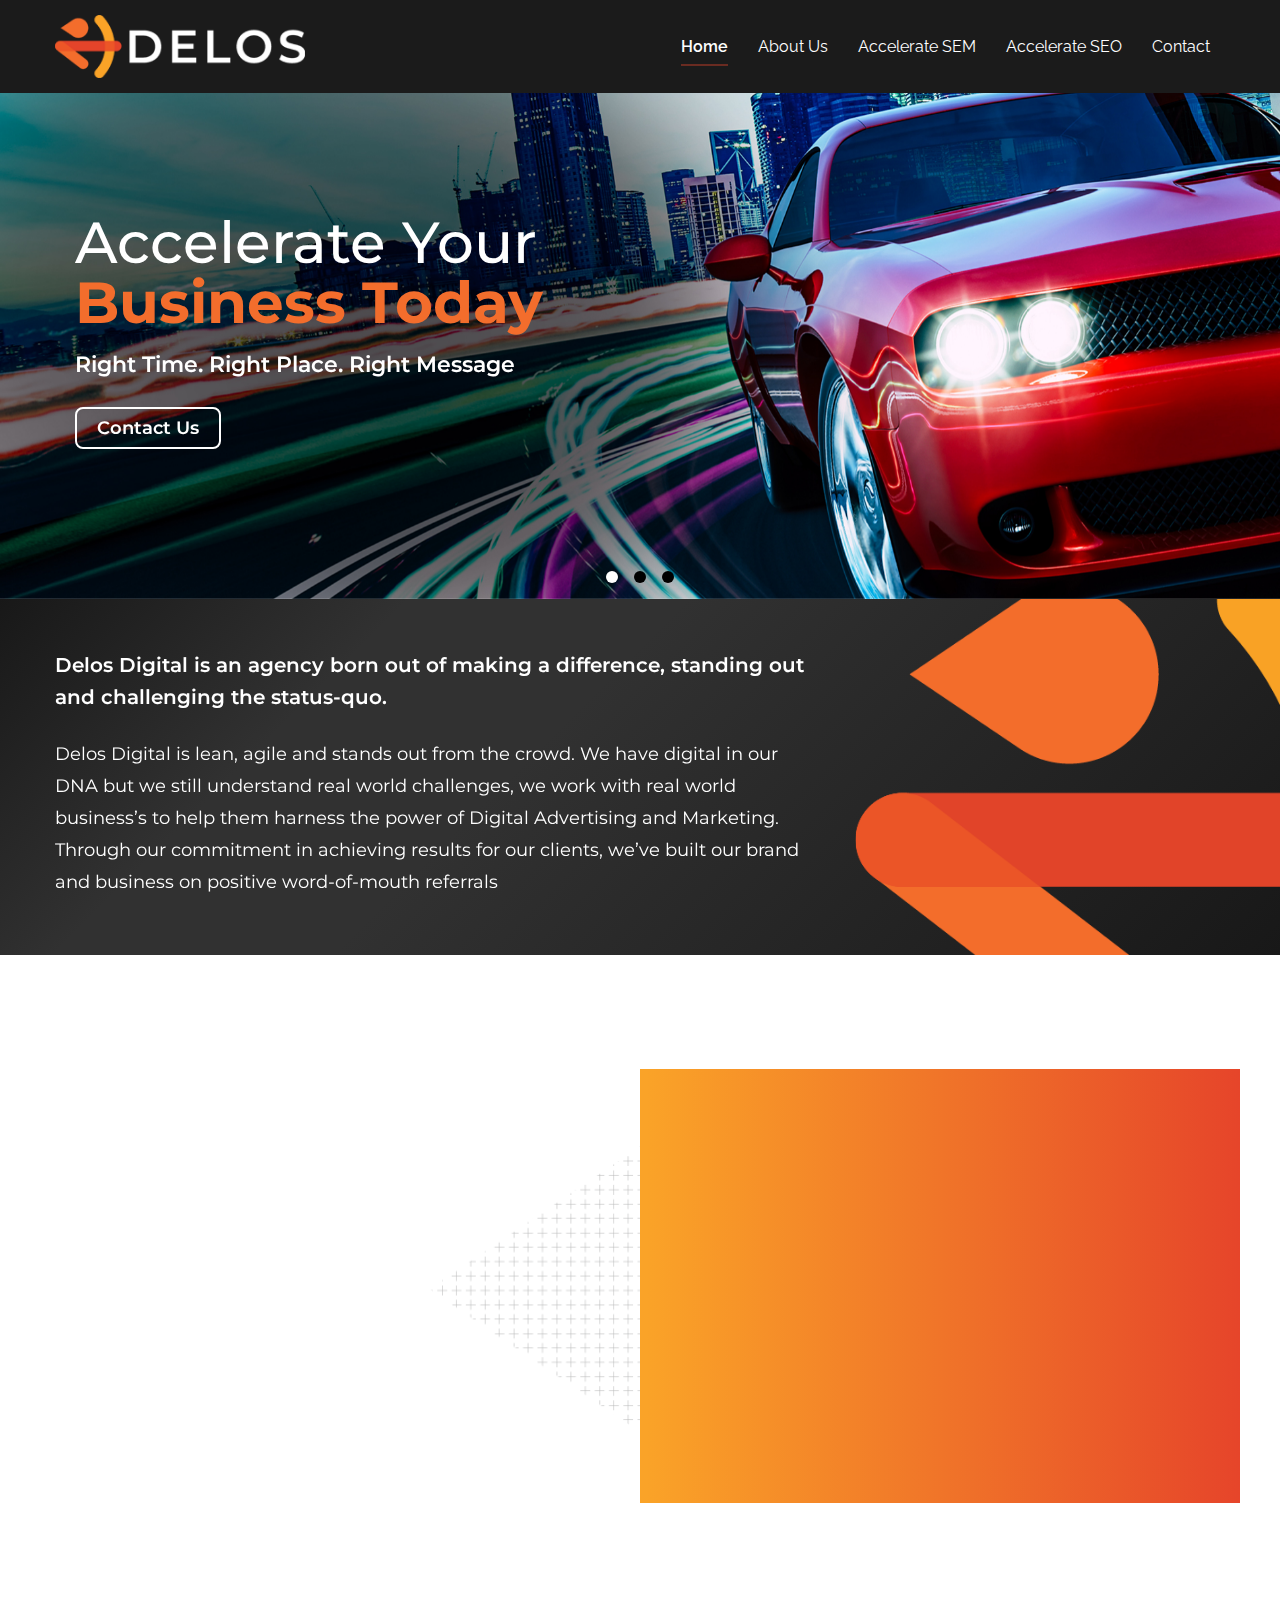
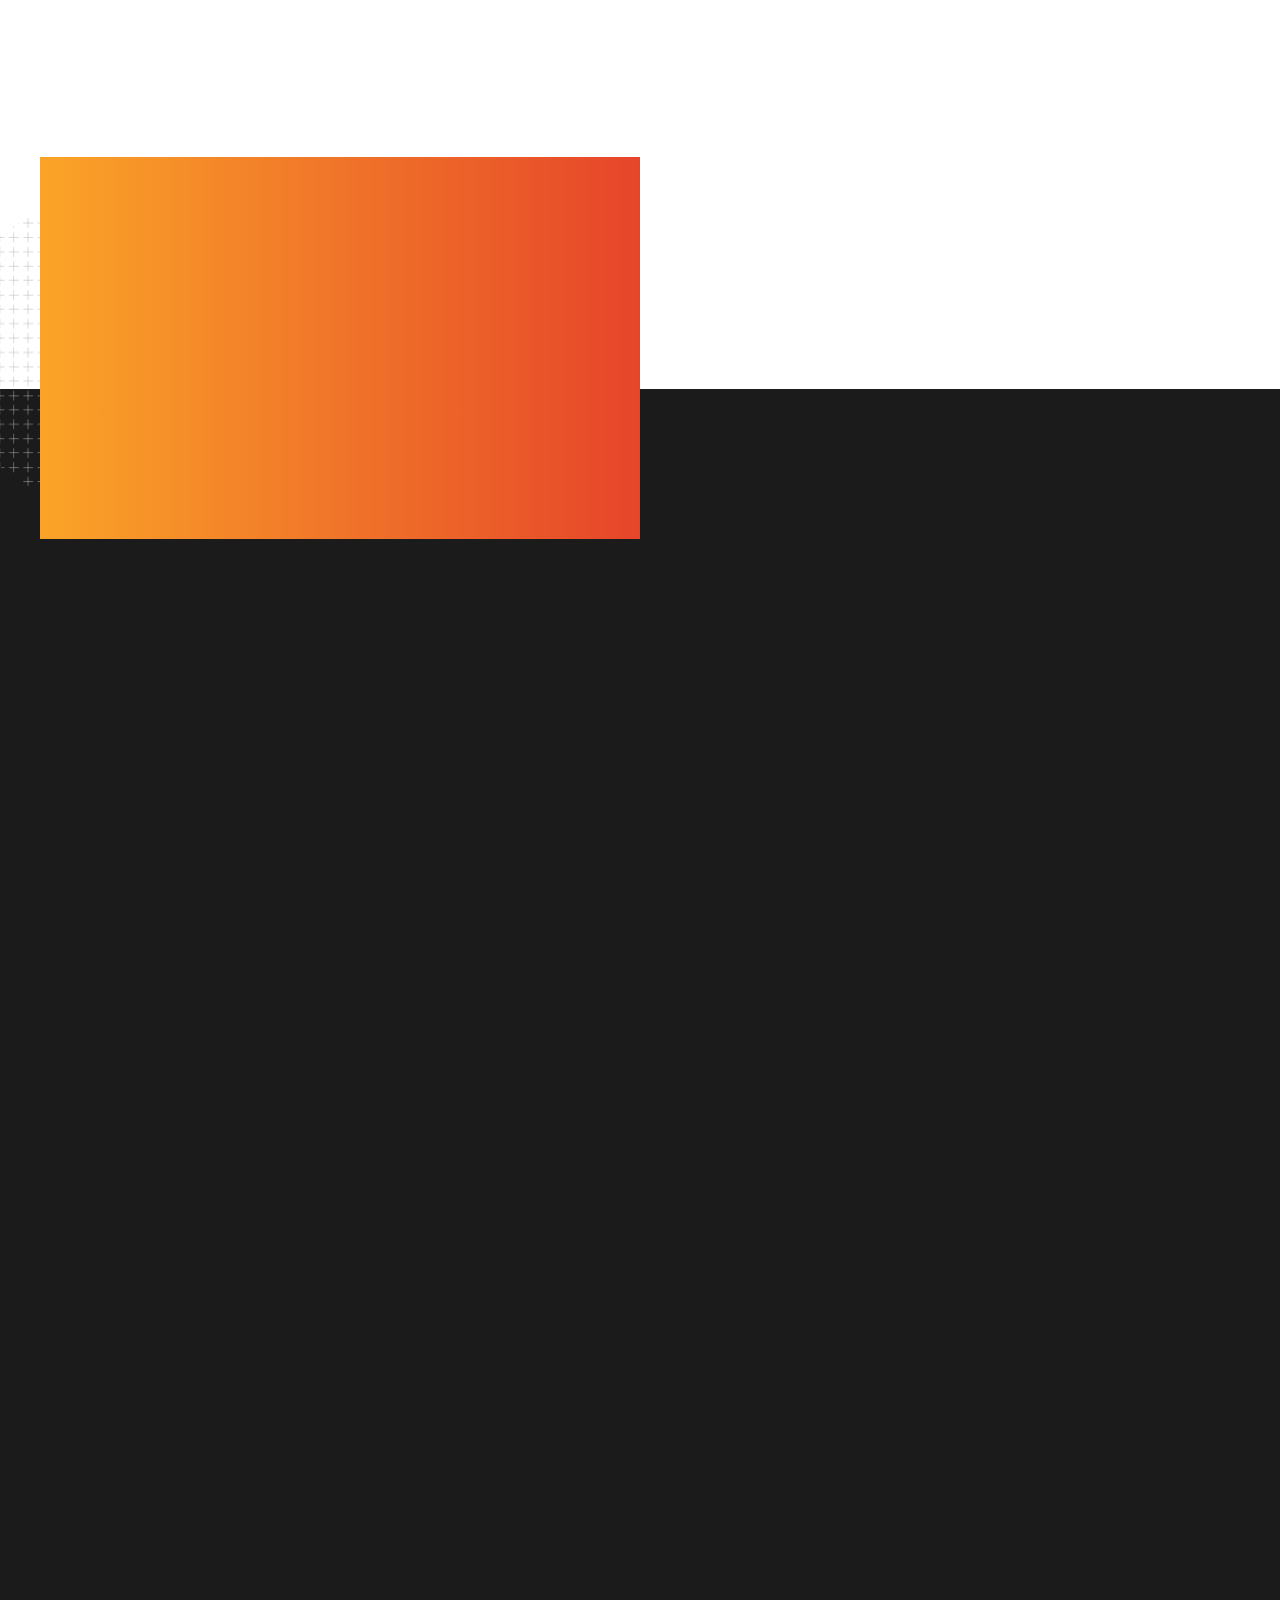
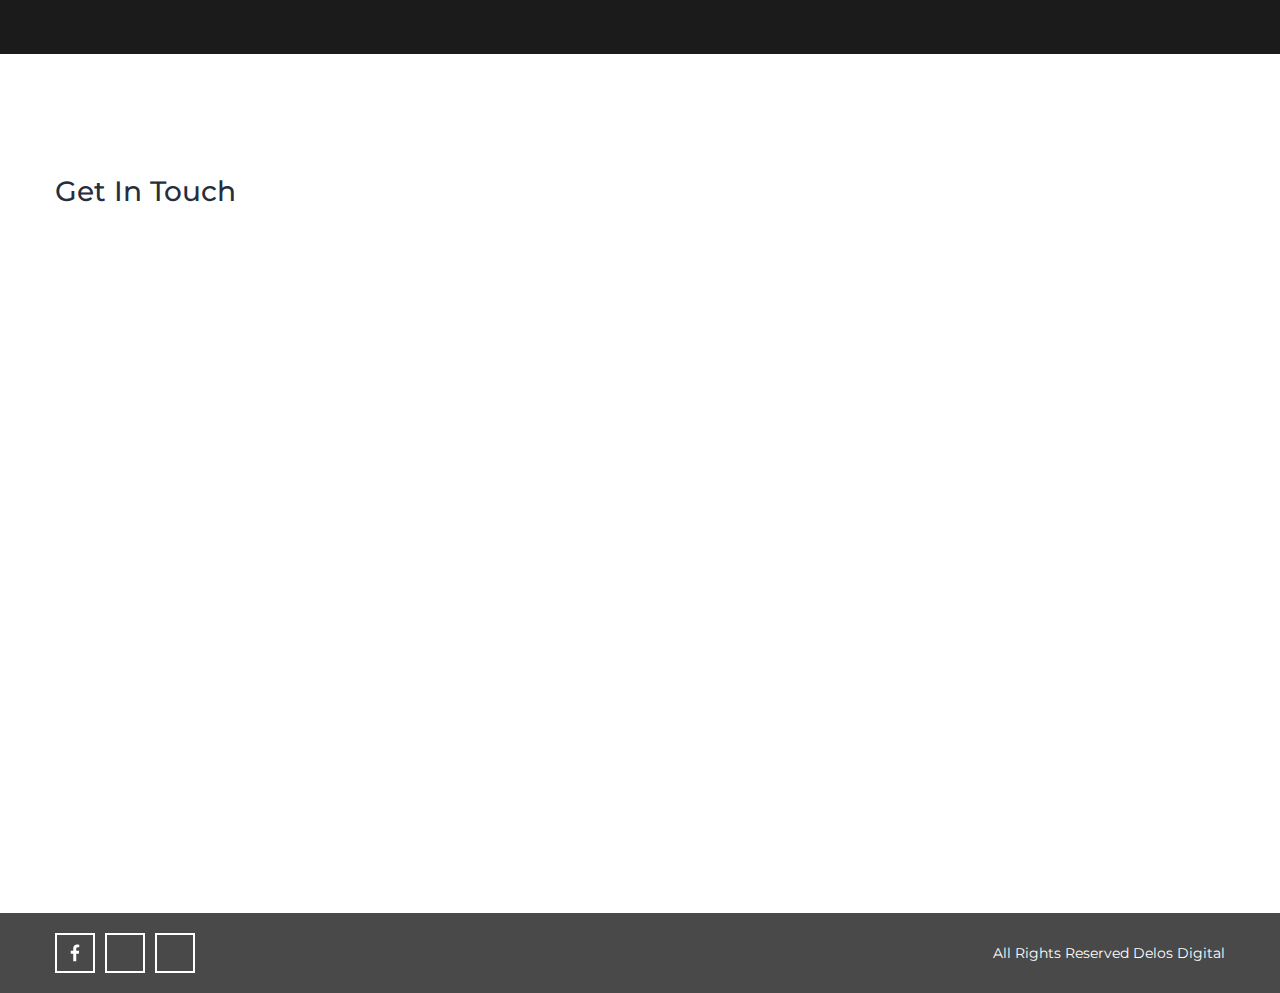
==== commit fc2b8a11: "Add files via upload" ====
--- a/index.html
+++ b/index.html
@@ -1,285 +1,283 @@
-<!DOCTYPE html>
-<html>
-   <head>
-      <meta http-equiv="content-type" content="text/html;charset=UTF-8" />
-      <meta charset="utf-8" />
-      <title>Delos</title>
-       <meta name="viewport" content="width=device-width, initial-scale=1, shrink-to-fit=no">
-      <link rel="preconnect" href="https://fonts.gstatic.com">
-      <link href="https://fonts.googleapis.com/css2?family=Montserrat:wght@100;300;400;500;600;700;800;900&family=Raleway:wght@100;300;400;500;600;700;800;900&display=swap" rel="stylesheet">
-      <link class="main-stylesheet" href="css/bootstrap.css" rel="stylesheet" type="text/css" />
-      <link class="main-stylesheet" href="css/aos.css" rel="stylesheet" type="text/css" />
-      <link class="main-stylesheet" href="css/style.css" rel="stylesheet" type="text/css" />
-   </head>
-   <body>
-      <!-- loader html -->
-      <div id="preloader">
-         <div class="loader-inner-wrapper">
-            <img class="loader-icon" src="images/favicon.png" alt=""/>
-         </div>
-      </div>
-      <!-- loader html End -->
-      
-      <!-- header html start -->
-            <div class="header-main-block text-center">
-                  <div class="container">
-                     <div class="header-inner-block"> 
-                     <div class="logo">
-                        <a href="index.html">
-                        <img src="images/logo.png" alt="">
-                        </a>
-                     </div>
-                     <button class="navbar-icon">
-                        <span></span>
-                        <span></span>
-                        <span></span>
-                     </button>
-                     <div class="block-right-header">
-                        <div class="navigation-main">
-                           <ul>
-                              <li>
-                                 <a href="index.html" class="active">Home</a>
-                              </li>
-                              <li>
-                                 <a href="about.html">About Us</a>
-                              </li>
-                              <li>
-                                 <a href="sem.html">Accelerate SEM</a> 
-                              </li>
-                              
-                              <li>
-                                 <a href="seo.html">Accelerate SEO</a>
-                              </li>
-                              <li>
-                                 <a href="javascript:;">Contact</a>
-                              </li>
-                           </ul>
-                        </div>
-                     </div>
-                  </div>
-               </div>
-               </div>
-      <!-- header htm close --->
-
-      <!-- banner section html start -->
-      <section class="hero-section">
-            <div id="carouselExampleIndicators" class="carousel slide" data-ride="carousel">
-                 <ol class="carousel-indicators">
-                   <li data-target="#carouselExampleIndicators" data-slide-to="0" class="active"></li>
-                   <li data-target="#carouselExampleIndicators" data-slide-to="1"></li>
-                   <li data-target="#carouselExampleIndicators" data-slide-to="2"></li>
-                 </ol>
-                 <div class="carousel-inner">
-                   <div class="carousel-item active">
-                     <img class="d-block w-100" src="images/herobanner.jpg" alt="First slide" />
-                      <div class="carousel-caption">
-                         <h5 data-aos="fade-up" data-aos-duration="300">Accelerate Your <span class="accent-color">Business Today</span></h5>
-                         <p data-aos="fade-up"
-                        data-aos-duration="600">Right Time. Right Place. Right Message</p>
-                         <a href="javascript:;" class="btn primary-btn" data-aos="fade-up"
-                        data-aos-duration="700">Contact Us</a>
-                       </div>
-                   </div>
-                   <div class="carousel-item">
-                     <img class="d-block w-100" src="images/herobanner.jpg" alt="Second slide" />
-                     <div class="carousel-caption">
-                         <h5>Accelerate Your <span class="accent-color">Business Today</span></h5>
-                         <p>Right Time. Right Place. Right Message</p>
-                         <a href="javascript:;" class="btn primary-btn">Contact Us</a>
-                       </div>
-                   </div>
-                   <div class="carousel-item">
-                     <img class="d-block w-100" src="images/herobanner.jpg" alt="Third slide" />
-                     <div class="carousel-caption ">
-                         <h5>Accelerate Your <span class="accent-color">Business Today</span></h5>
-                         <p>Right Time. Right Place. Right Message</p>
-                         <a href="javascript:;" class="btn primary-btn">Contact Us</a>
-                       </div>
-                   </div>
-                 </div>
-               </div>
-            </section>   
-
-      <!-- banner section html close  -->
-      <!-- about section html start  -->
-      <section class="about-wrapper">
-         <div class="container">
-            <div class="row">
-               <div class="col-lg-8">
-                  <div class="about-inner-content">
-                     <h4 data-aos="fade-up" data-aos-duration="300">Delos Digital is an agency born out of making a difference, standing out and challenging the status-quo.</h4>
-                     <p data-aos="fade-up" data-aos-duration="500">Delos Digital is lean, agile and stands out from the crowd. We have digital in our DNA but we still understand real world challenges, we work with real world business’s to help them harness the power of Digital Advertising and Marketing. Through our commitment in achieving results for our clients, we’ve built our brand and business on positive word-of-mouth referrals</p>
-                  </div>
-               </div>
-                <div class="col-lg-4">
-                  <div class="image-block"><img src="images/about-logo.png" alt="" /></div>
-                </div>
-            </div>
-         </div>
-      </section>
-      <!-- about section html close  -->
-
-      <!-- sem section html start  -->
-         <section class="sem-wrapper">
-            <div class="container">
-               <div class="row">
-                  <div class="col-md-12">
-                     <figure class="image-block"  data-aos="fade-up" data-aos-duration="300"><img src="images/sem-banner.jpg" alt="" /></figure>
-                     <div class="content-block" >
-                        <div class="inner-block" data-aos="fade-up" data-aos-duration="300">
-                        <span class="logo-ui"  ><img src="images/sem-logo.png" alt="" /></span>
-                        <h4  >It Sells Cars</h4>
-                        <p >Accelerate SEM is a cutting edge Adtech platform that allows dealers to list all their inventory on Google Search. We have already saved dealers thousands of dollars on their Google Ad spend and increased enquiry and sales from their website</p>
-                        <a  href="javascript:;" class="btn primary-btn">Find Out More</a>
-                     </div>
-                     </div>
-                  </div>
-               </div>
-            </div>
-         </section>
-
-      <!-- sem section html close  -->
-
-      <!-- seo section html start  -->
-         <section class="sem-wrapper seo-wrapper">
-            <div class="container">
-               <div class="row">
-                  <div class="col-md-12">
-                     <figure class="image-block" data-aos="fade-up" data-aos-duration="300"><img src="images/seo-banner.jpg" alt="" /></figure>
-                     <div class="content-block">
-                        <div class="inner-block" data-aos="fade-up" data-aos-duration="300">
-                        <span class="logo-ui"><img src="images/seo-logo.png" alt="" /></span>
-                        <h4 >Local SEO For Car Dealers</h4>
-                        <p >A local SEO product designed specifically for car dealers. Claim the #1 spot on Google Search and unleash a flood of free traffic to your dealership.</p>
-                        <a  href="javascript:;" class="btn primary-btn">Find Out More</a>
-                     </div>
-                     </div>
-                  </div>
-               </div>
-            </div>
-         </section>
-
-      <!-- seo section html close  -->
-
-      <!-- services  html start  -->
-
-      <section class="services-wrapper">
-         <div class="container">
-
-            <div class="coumn-wrapper">
-            <div class="column-ui">
-               <figure data-aos="fade-up" data-aos-duration="200"><img src="images/social-media.jpg" alt="" /></figure>
-               <div class="content-ui" data-aos="fade-up" data-aos-duration="300">
-                  <h6>Social Media</h6>
-                  <p>Social Media Marketing across the different social platforms has become an essential part of many dealers advertising strategy. The only constant is change and we will ensure your business is at the fore front of the best and most effective SMM strategies available today.</p>
-               </div>
-            </div>
-            <div class="column-ui">
-               <figure data-aos="fade-up" data-aos-duration="300"><img src="images/retgratinng.jpg" alt="" /></figure>
-               <div class="content-ui" data-aos="fade-up" data-aos-duration="200">
-                  <h6>Retargeting and Display</h6>
-                  <p>Audience targeting, using data within the Google and Facebook platforms has improved dramatically over the last two years, we are now able to access in-market audiences who have shown buying intent based on their search and browsing behaviour. </p>
-               </div>
-            </div>
-            <div class="column-ui">
-               <figure data-aos="fade-up" data-aos-duration="200"><img src="images/design.jpg" alt="" /></figure>
-               <div class="content-ui" data-aos="fade-up" data-aos-duration="300">
-                  <h6>Design & Creative</h6>
-                  <p>We understand how important your brand is to you, it is just as important to us. We build & design creative to ensure your brand not only stands out from the crowd it also represents your business values and goals. We have a sharp eye for brand guidelines and inherently understand what is required..</p>
-               </div>
-            </div>
-         </div>
-      </div>
-      </section>
-
-      <!-- services  html close  -->
-      <!-- contact section html start -->
-
-      <section class="contact-section-wrapper">
-         <div class="container">
-            <div class="row">
-               <div class="col-lg-6">
-                  <h4>Get In Touch</h4>
-                  <form data-aos="fade-up" data-aos-duration="300">
-                     <div class="form-group floating-effect">
-                        <input type="text"  class="form-control " name="" placeholder=" " />
-                        <label>Name</label>
-                     </div>
-
-                     <div class="form-group floating-effect">
-                        <input type="text"  class="form-control " name="" placeholder=" " />
-                        <label>E-mail</label>
-                     </div>
-
-                     <div class="form-group floating-effect textarea-field">
-                        <textarea placeholder=" "></textarea>
-                        <label>Letter</label>
-                     </div>
-
-                     <div class="submit-btn">
-                        <button class="contact-btn">Send</button>
-                     </div>
-                  </form>
-               </div>
-               <div class="col-lg-5 offset-lg-1">
-                  <div class="contact-detail" data-aos="fade-up" data-aos-duration="300">
-                     <h5>Find Us</h5>
-                     <div class="cd-list">
-                        <ul>
-                           <li>
-                              <label>Address</label>
-                              <p>150 Albert Road, South Melbourne, VIC 3205</p>
-                           </li>
-                           <li>
-                              <label>Phone</label>
-                              <p>0478 067 942</p>
-                           </li>
-                           <li>
-                              <label>E-mail</label>
-                              <p>info@delosdigital.com.au</p>
-                           </li>
-                        </ul>
-                     </div>
-                  </div>
-                  <div class="map-ui">
-                     <iframe src="https://www.google.com/maps/embed?pb=!1m16!1m12!1m3!1d2965.0824050173574!2d-93.63905729999999!3d41.998507000000004!2m3!1f0!2f0!3f0!3m2!1i1024!2i768!4f13.1!2m1!1sWebFilings%2C+University+Boulevard%2C+Ames%2C+IA!5e0!3m2!1sen!2sus!4v1390839289319" width="100%" height="200" frameborder="0" style="border:0"></iframe>
-                  </div>
-               </div>
-            </div>
-         </div>
-      </section>
-
-      <!-- contact section html close-->
-
-      <!-- FOTER HTML START -->
-         <footer class="cs-footer">
-            <div class="container">
-               <div class="row">
-                  <div class="col-md-6 align-self-center">
-                     <ul class="footer-social-list">
-                        <li><a href="javascript:;"  class="fb"><img src="images/ic-fb.png" alt="" /></a></li>
-                        <li><a href="javascript:;" class="twiter"><img src="images/ic-tw.png" alt="" /></a></li>
-                        <li><a href="javascript:;" class="gplus"><img src="images/ic-gplus.png" alt="" /></a></li>
-                        <li><a href="javascript:;" class="youtube"><img src="images/ic-youtube.png" alt="" /></a></li>
-                        <li><a href="javascript:;" class="vimeo"><img src="images/ic-vimeo.png" alt="" /></a></li>
-                     </ul>
-                  </div>
-                  <div class="col-md-6 align-self-center ">
-                     <p class="copyright-ui">
-                        All Rights Reserved Delos Digital
-                     </p>
-                  </div>
-               </div>
-            </div>
-         </footer>
-
-      <!-- FOTER HTML CLOSE -->
-
-
-      <script src="js/jquery-3.3.1.min.js" type="text/javascript"></script>
-      <script src="js/popper.min.js" type="text/javascript"></script>
-      <script src="js/bootstrap.js" type="text/javascript"></script>
-      <script src="js/aos.js" type="text/javascript"></script>
-      <script src="js/custom.js" type="text/javascript"></script>
-   </body>
+<!DOCTYPE html>
+<html>
+   <head>
+      <meta http-equiv="content-type" content="text/html;charset=UTF-8" />
+      <meta charset="utf-8" />
+      <title>Delos</title>
+       <meta name="viewport" content="width=device-width, initial-scale=1, shrink-to-fit=no">
+      <link rel="preconnect" href="https://fonts.gstatic.com">
+      <link href="https://fonts.googleapis.com/css2?family=Montserrat:wght@100;300;400;500;600;700;800;900&family=Raleway:wght@100;300;400;500;600;700;800;900&display=swap" rel="stylesheet">
+      <link class="main-stylesheet" href="css/bootstrap.css" rel="stylesheet" type="text/css" />
+      <link class="main-stylesheet" href="css/aos.css" rel="stylesheet" type="text/css" />
+      <link class="main-stylesheet" href="css/style.css" rel="stylesheet" type="text/css" />
+   </head>
+   <body>
+      <!-- loader html -->
+      <div id="preloader">
+         <div class="loader-inner-wrapper">
+            <img class="loader-icon" src="images/favicon.png" alt=""/>
+         </div>
+      </div>
+      <!-- loader html End -->
+      
+      <!-- header html start -->
+            <div class="header-main-block text-center">
+                  <div class="container">
+                     <div class="header-inner-block"> 
+                     <div class="logo">
+                        <a href="index.html">
+                        <img src="images/logo.png" alt="">
+                        </a>
+                     </div>
+                     <button class="navbar-icon">
+                        <span></span>
+                        <span></span>
+                        <span></span>
+                     </button>
+                     <div class="block-right-header">
+                        <div class="navigation-main">
+                           <ul>
+                              <li>
+                                 <a href="index.html" class="active">Home</a>
+                              </li>
+                              <li>
+                                 <a href="about.html">About Us</a>
+                              </li>
+                              <li>
+                                 <a href="sem.html">Accelerate SEM</a> 
+                              </li>
+                              
+                              <li>
+                                 <a href="seo.html">Accelerate SEO</a>
+                              </li>
+                              <li>
+                                 <a href="javascript:;">Contact</a>
+                              </li>
+                           </ul>
+                        </div>
+                     </div>
+                  </div>
+               </div>
+               </div>
+      <!-- header htm close --->
+
+      <!-- banner section html start -->
+      <section class="hero-section">
+            <div id="carouselExampleIndicators" class="carousel slide" data-ride="carousel">
+                 <ol class="carousel-indicators">
+                   <li data-target="#carouselExampleIndicators" data-slide-to="0" class="active"></li>
+                   <li data-target="#carouselExampleIndicators" data-slide-to="1"></li>
+                   <li data-target="#carouselExampleIndicators" data-slide-to="2"></li>
+                 </ol>
+                 <div class="carousel-inner">
+                   <div class="carousel-item active">
+                     <img class="d-block w-100" src="images/herobanner.jpg" alt="First slide" />
+                      <div class="carousel-caption">
+                         <h5 data-aos="fade-up" data-aos-duration="300">Accelerate Your <span class="accent-color">Business Today</span></h5>
+                         <p data-aos="fade-up"
+                        data-aos-duration="600">Right Time. Right Place. Right Message</p>
+                         <a href="javascript:;" class="btn primary-btn" data-aos="fade-up"
+                        data-aos-duration="700">Contact Us</a>
+                       </div>
+                   </div>
+                   <div class="carousel-item">
+                     <img class="d-block w-100" src="images/herobanner2.jpg" alt="Second slide" />
+                     <div class="carousel-caption text-center">
+                        <figure class="logo-ui"><img src="images/sem-banner-logo.png" alt="" /></figure>
+                         <h5>Its Sell Car<span class="accent-color"></span></h5>
+                          <a href="sem.html" class="btn primary-btn">Find Out More</a>
+                       </div>
+                   </div>
+                   <div class="carousel-item">
+                     <img class="d-block w-100" src="images/herobanner3.jpg" alt="Third slide" />
+                     <div class="carousel-caption text-center">
+                       <figure class="logo-ui"><img src="images/seo-banner-logo.png" alt="" /></figure>
+                         <h5>Local <span class="accent-color">Seo</span> For Car Dealers</h5>
+                         <a href="seo.html" class="btn primary-btn">Find Out More</a>
+                       </div>
+                   </div>
+                 </div>
+               </div>
+            </section>   
+
+      <!-- banner section html close  -->
+      <!-- about section html start  -->
+      <section class="about-wrapper">
+         <div class="container">
+            <div class="row">
+               <div class="col-lg-8">
+                  <div class="about-inner-content">
+                     <h4 data-aos="fade-up" data-aos-duration="300">Delos Digital is an agency born out of making a difference, standing out and challenging the status-quo.</h4>
+                     <p data-aos="fade-up" data-aos-duration="500">Delos Digital is lean, agile and stands out from the crowd. We have digital in our DNA but we still understand real world challenges, we work with real world business’s to help them harness the power of Digital Advertising and Marketing. Through our commitment in achieving results for our clients, we’ve built our brand and business on positive word-of-mouth referrals</p>
+                  </div>
+               </div>
+                <div class="col-lg-4">
+                  <div class="image-block"><img src="images/about-logo.png" alt="" /></div>
+                </div>
+            </div>
+         </div>
+      </section>
+      <!-- about section html close  -->
+
+      <!-- sem section html start  -->
+         <section class="sem-wrapper">
+            <div class="container">
+               <div class="row">
+                  <div class="col-md-12">
+                     <figure class="image-block"  data-aos="fade-up" data-aos-duration="300"><img src="images/sem-banner.jpg" alt="" /></figure>
+                     <div class="content-block" >
+                        <div class="inner-block" data-aos="fade-up" data-aos-duration="300">
+                        <span class="logo-ui"  ><img src="images/sem-logo.png" alt="" /></span>
+                        <h4  >It Sells Cars</h4>
+                        <p >Accelerate SEM is a cutting edge Adtech platform that allows dealers to list all their inventory on Google Search. We have already saved dealers thousands of dollars on their Google Ad spend and increased enquiry and sales from their website</p>
+                        <a  href="javascript:;" class="btn primary-btn">Find Out More</a>
+                     </div>
+                     </div>
+                  </div>
+               </div>
+            </div>
+         </section>
+
+      <!-- sem section html close  -->
+
+      <!-- seo section html start  -->
+         <section class="sem-wrapper seo-wrapper">
+            <div class="container">
+               <div class="row">
+                  <div class="col-md-12">
+                     <figure class="image-block" data-aos="fade-up" data-aos-duration="300"><img src="images/seo-banner.jpg" alt="" /></figure>
+                     <div class="content-block">
+                        <div class="inner-block" data-aos="fade-up" data-aos-duration="300">
+                        <span class="logo-ui"><img src="images/seo-logo.png" alt="" /></span>
+                        <h4 >Local SEO For Car Dealers</h4>
+                        <p >A local SEO product designed specifically for car dealers. Claim the #1 spot on Google Search and unleash a flood of free traffic to your dealership.</p>
+                        <a  href="javascript:;" class="btn primary-btn">Find Out More</a>
+                     </div>
+                     </div>
+                  </div>
+               </div>
+            </div>
+         </section>
+
+      <!-- seo section html close  -->
+
+      <!-- services  html start  -->
+
+      <section class="services-wrapper">
+         <div class="container">
+
+            <div class="coumn-wrapper">
+            <div class="column-ui">
+               <figure data-aos="fade-up" data-aos-duration="200"><img src="images/social-media.jpg" alt="" /></figure>
+               <div class="content-ui" data-aos="fade-up" data-aos-duration="300">
+                  <h6>Social Media</h6>
+                  <p>Social Media Marketing across the different social platforms has become an essential part of many dealers advertising strategy. The only constant is change and we will ensure your business is at the fore front of the best and most effective SMM strategies available today.</p>
+               </div>
+            </div>
+            <div class="column-ui">
+               <figure data-aos="fade-up" data-aos-duration="300"><img src="images/retgratinng.jpg" alt="" /></figure>
+               <div class="content-ui" data-aos="fade-up" data-aos-duration="200">
+                  <h6>Retargeting and Display</h6>
+                  <p>Audience targeting, using data within the Google and Facebook platforms has improved dramatically over the last two years, we are now able to access in-market audiences who have shown buying intent based on their search and browsing behaviour. </p>
+               </div>
+            </div>
+            <div class="column-ui">
+               <figure data-aos="fade-up" data-aos-duration="200"><img src="images/design.jpg" alt="" /></figure>
+               <div class="content-ui" data-aos="fade-up" data-aos-duration="300">
+                  <h6>Design & Creative</h6>
+                  <p>We understand how important your brand is to you, it is just as important to us. We build & design creative to ensure your brand not only stands out from the crowd it also represents your business values and goals. We have a sharp eye for brand guidelines and inherently understand what is required..</p>
+               </div>
+            </div>
+         </div>
+      </div>
+      </section>
+
+      <!-- services  html close  -->
+      <!-- contact section html start -->
+
+      <section class="contact-section-wrapper">
+         <div class="container">
+            <div class="row">
+               <div class="col-lg-6">
+                  <h4>Get In Touch</h4>
+                  <form data-aos="fade-up" data-aos-duration="300">
+                     <div class="form-group floating-effect">
+                        <input type="text"  class="form-control " name="" placeholder=" " />
+                        <label>Name</label>
+                     </div>
+
+                     <div class="form-group floating-effect">
+                        <input type="text"  class="form-control " name="" placeholder=" " />
+                        <label>E-mail</label>
+                     </div>
+
+                     <div class="form-group floating-effect textarea-field">
+                        <textarea placeholder=" "></textarea>
+                        <label>Letter</label>
+                     </div>
+
+                     <div class="submit-btn">
+                        <button class="contact-btn">Send</button>
+                     </div>
+                  </form>
+               </div>
+               <div class="col-lg-5 offset-lg-1">
+                  <div class="contact-detail" data-aos="fade-up" data-aos-duration="300">
+                     <h5>Find Us</h5>
+                     <div class="cd-list">
+                        <ul>
+                           <li>
+                              <label>Address</label>
+                              <p>182 Albert Rd South Melbourne, VIC 3205</p>
+                           </li>
+                           <li>
+                              <label>Phone</label>
+                              <p>0478 067 942</p>
+                           </li>
+                           <li>
+                              <label>E-mail</label>
+                              <p>info@delosdigital.com.au</p>
+                           </li>
+                        </ul>
+                     </div>
+                  </div>
+                  <div class="map-ui">
+                     <iframe src="https://www.google.com/maps/embed?pb=!1m18!1m12!1m3!1d3151.0007312256184!2d144.96578731506293!3d-37.836868743138425!2m3!1f0!2f0!3f0!3m2!1i1024!2i768!4f13.1!3m3!1m2!1s0x6ad66803ec7c607f%3A0x53f697346462c4ad!2s182%20Albert%20Rd%2C%20South%20Melbourne%20VIC%203205%2C%20Australia!5e0!3m2!1sen!2sin!4v1618333464874!5m2!1sen!2sin" width="100%" height="200" style="border:0;" frameborder="0" ></iframe>
+                  </div>
+               </div>
+            </div>
+         </div>
+      </section>
+
+      <!-- contact section html close-->
+
+      <!-- FOTER HTML START -->
+         <footer class="cs-footer">
+            <div class="container">
+               <div class="row">
+                  <div class="col-md-6 align-self-center">
+                     <ul class="footer-social-list">
+                        <li><a href="https://www.facebook.com/DelosDigi"  class="fb"><img src="images/ic-fb.png" alt="" /></a></li>
+                        <li><a href="https://www.linkedin.com/company/20302191/admin/" class="twiter"><img src="images/ic-ln.png" alt="" /></a></li>
+                        <li><a href="https://www.instagram.com/delosdigitalmedia/" class="gplus"><img src="images/ic-insta.png" alt="" /></a></li>
+                     </ul>
+                  </div>
+                  <div class="col-md-6 align-self-center ">
+                     <p class="copyright-ui">
+                        All Rights Reserved Delos Digital
+                     </p>
+                  </div>
+               </div>
+            </div>
+         </footer>
+
+      <!-- FOTER HTML CLOSE -->
+
+
+      <script src="js/jquery-3.3.1.min.js" type="text/javascript"></script>
+      <script src="js/popper.min.js" type="text/javascript"></script>
+      <script src="js/bootstrap.js" type="text/javascript"></script>
+      <script src="js/aos.js" type="text/javascript"></script>
+      <script src="js/custom.js" type="text/javascript"></script>
+   </body>
 </html>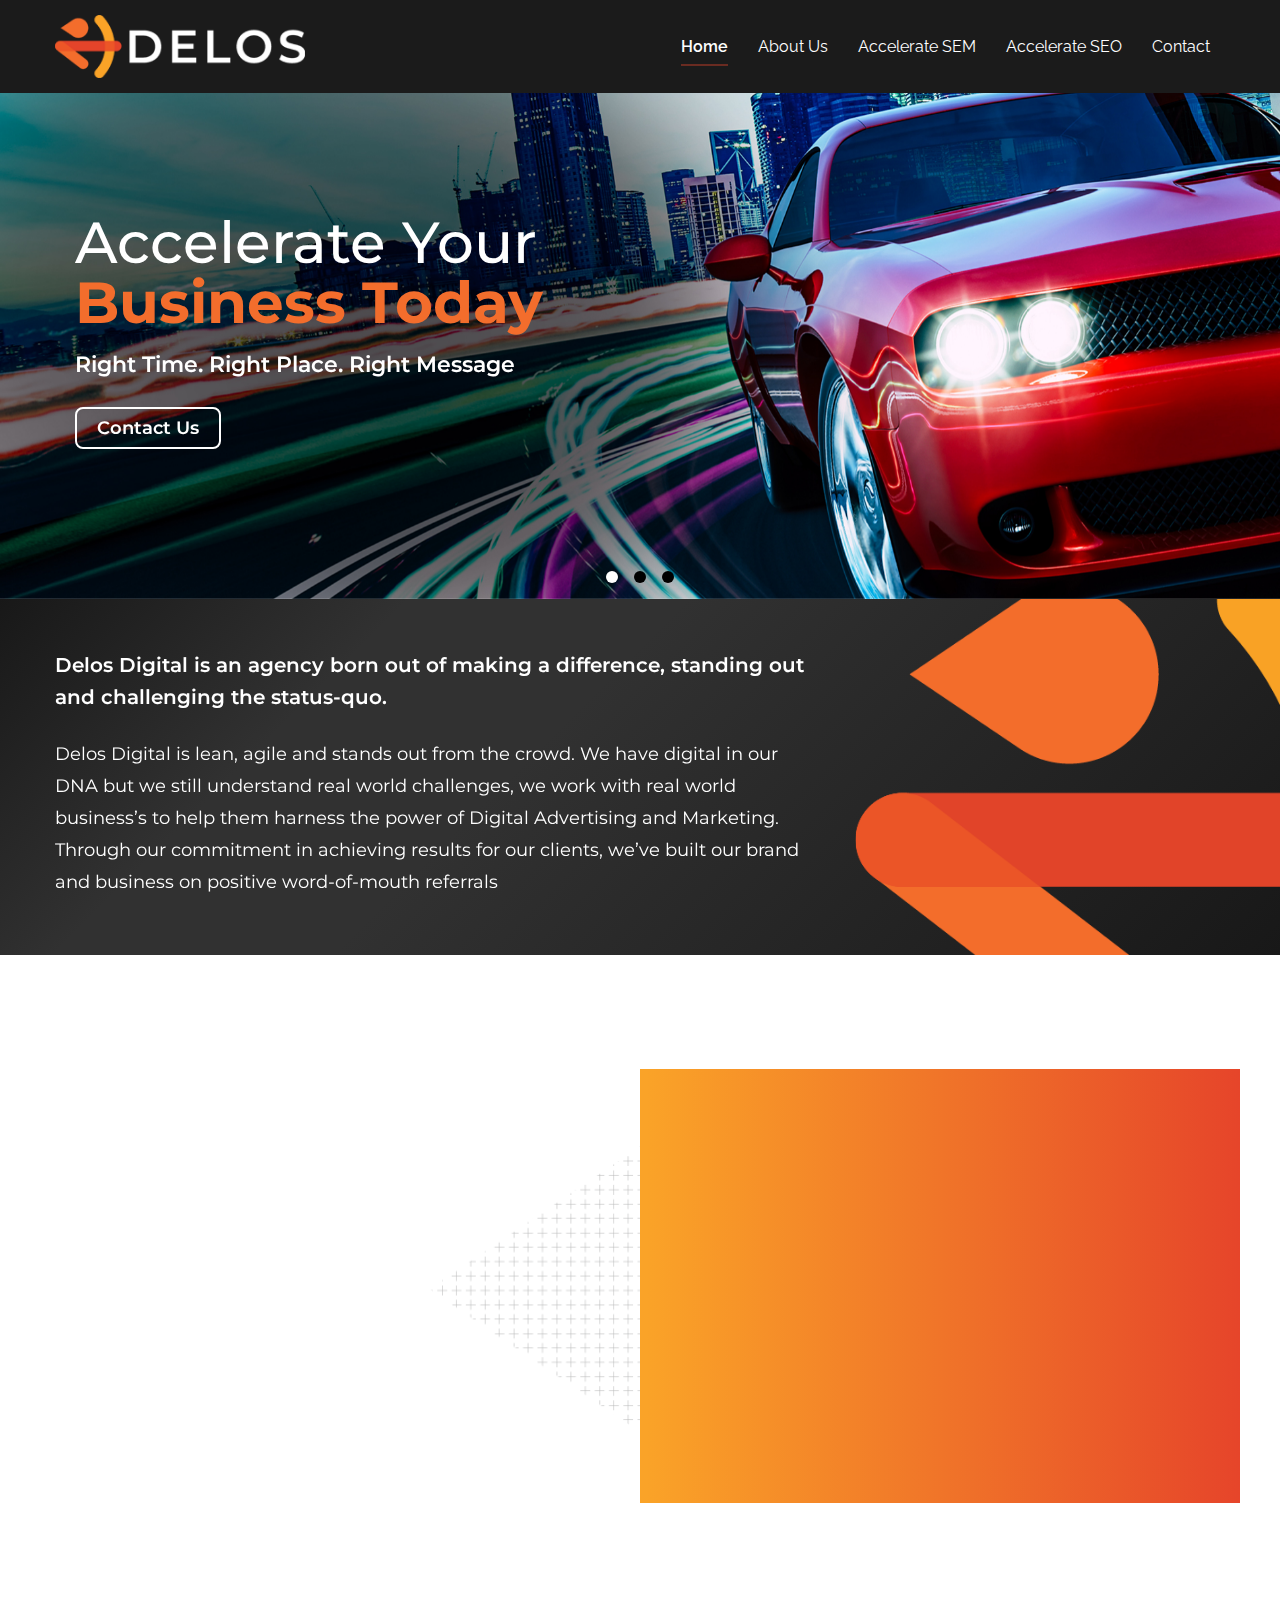
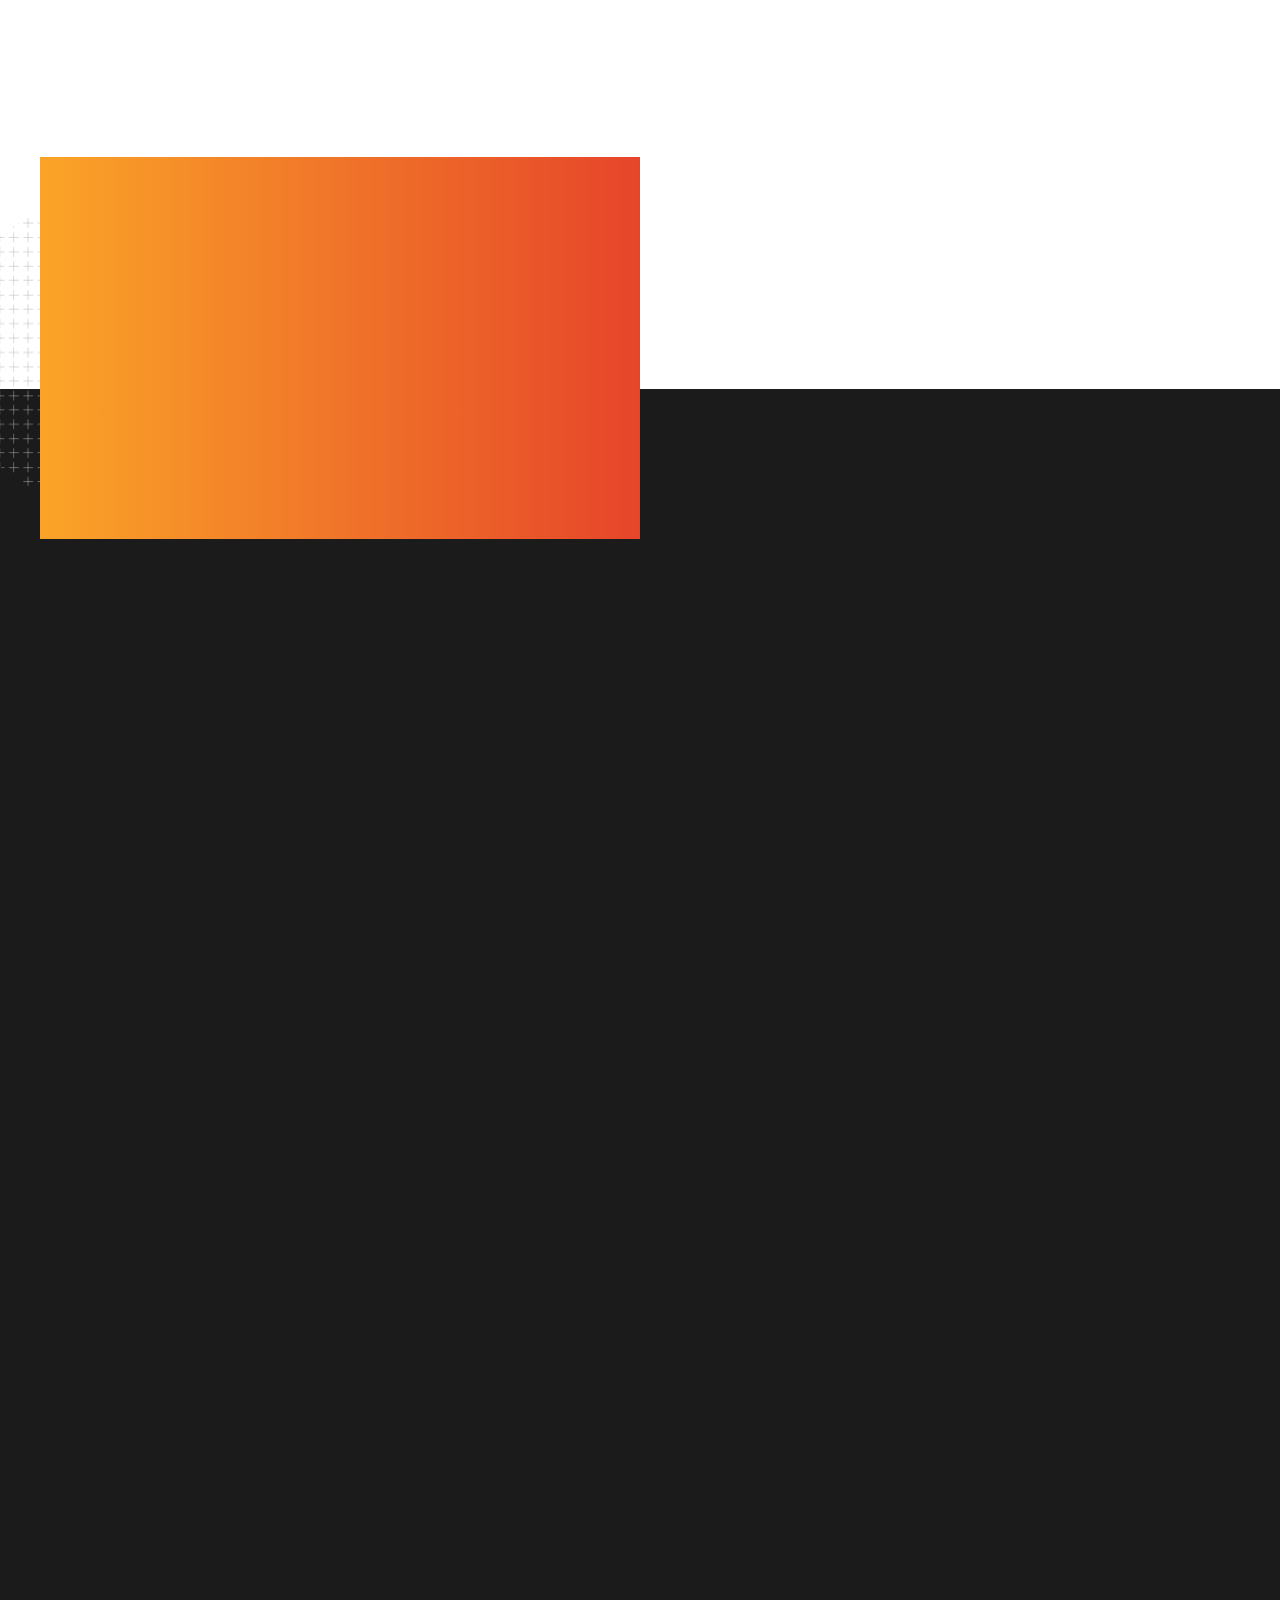
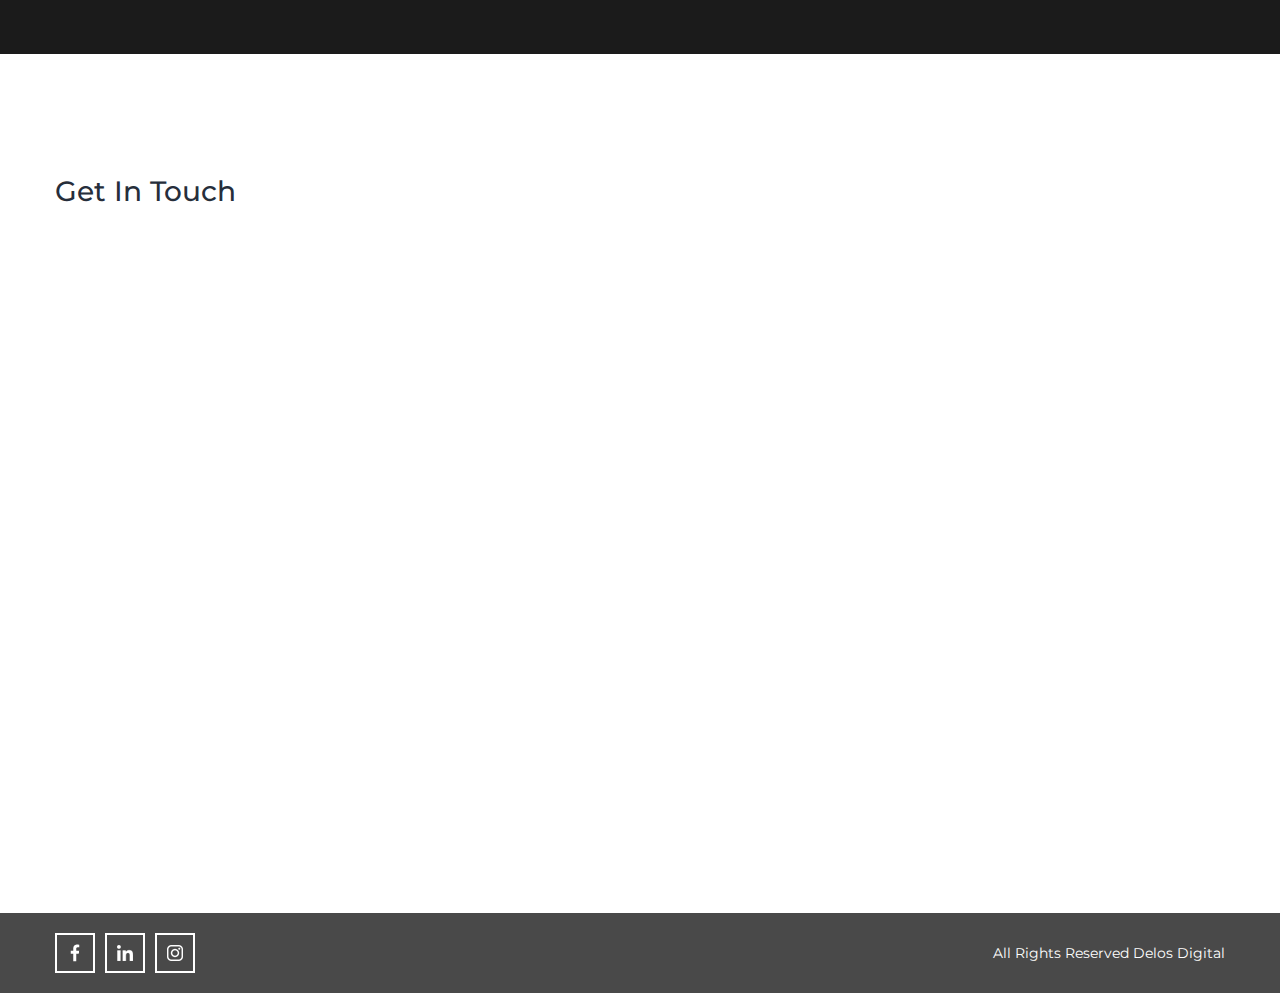
==== commit 14203ced: "Add files via upload" ====
--- a/index.html
+++ b/index.html
@@ -84,7 +84,7 @@
                      <img class="d-block w-100" src="images/herobanner2.jpg" alt="Second slide" />
                      <div class="carousel-caption text-center">
                         <figure class="logo-ui"><img src="images/sem-banner-logo.png" alt="" /></figure>
-                         <h5>Its Sell Car<span class="accent-color"></span></h5>
+                         <h5>Its Sells Car<span class="accent-color"></span></h5>
                           <a href="sem.html" class="btn primary-btn">Find Out More</a>
                        </div>
                    </div>
--- a/css/style.css
+++ b/css/style.css
@@ -735,8 +735,8 @@
     border-radius: 100%;
 }
 .footer-social-list li a.fb:hover{background:#38529a; border-color:#38529a;}
-.footer-social-list li a.twiter:hover{ background:#1dcaff; border-color:#1dcaff; }
-.footer-social-list li a.gplus:hover{background:#da4746; border-color:#da4746;}
+.footer-social-list li a.twiter:hover{ background:#0a66c2; border-color:#0a66c2; }
+.footer-social-list li a.gplus:hover{background:#ed4a64; border-color:#ed4a64;}
 .footer-social-list li a.youtube:hover{background:#f70000; border-color:#f70000;}
 .footer-social-list li a.vimeo:hover{background:#42b5f7; border-color:#42b5f7;}
 .copyright-ui {
@@ -745,7 +745,33 @@
     font-size: 14px;
 }
 
-
+.carousel-caption .logo-ui {
+    width: 250px;
+    margin: auto;
+    margin-bottom: 20px;
+}
+.carousel-caption .logo-ui img {
+    width: 100%;
+    height:auto;
+}
+.carousel-caption.text-center h5{
+  font-size: 28px;
+  line-height: normal;
+  margin-bottom:30px;
+}
+.carousel-caption.text-center h5 span{
+  display: inline-block;
+}
+.carousel-caption.text-center .primary-btn{
+  background: transparent;
+  color:#f36d2c;
+  border:none;
+}
+.carousel-caption.text-center .primary-btn:hover{
+  text-decoration: underline;
+  background: none;
+  border:none;
+}
 
 
 
@@ -1368,7 +1394,7 @@
 }
 
 .reporting-section{
-  padding:80px 0;
+  padding:20px 0 90px;
 }
 .reporting-section .heading{
     color: #e14429;
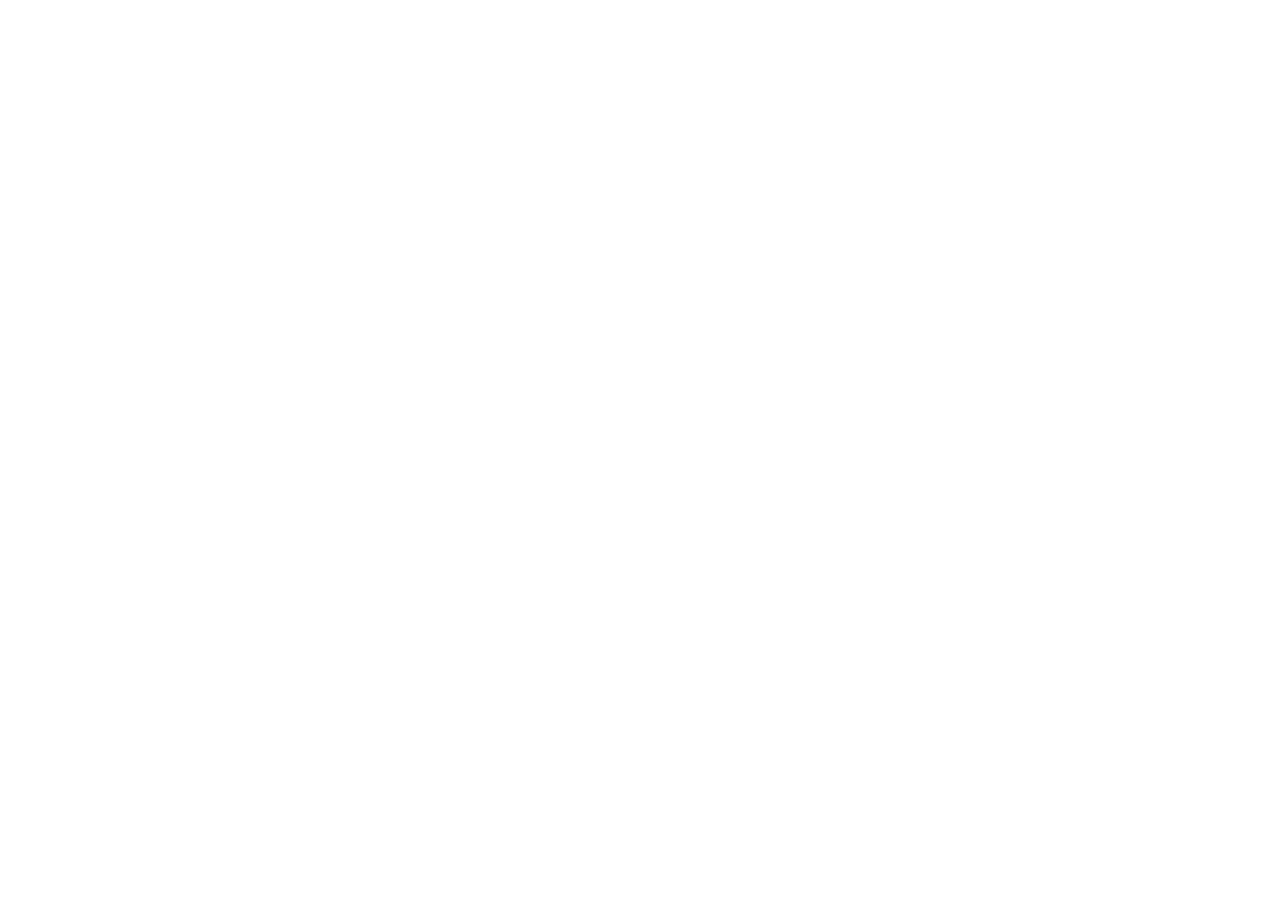
==== commit 24b97c7f: "Add files via upload" ====
--- a/index.html
+++ b/index.html
@@ -13,15 +13,15 @@
    </head>
    <body>
       <!-- loader html -->
-      <div id="preloader">
+      <!-- <div id="preloader">
          <div class="loader-inner-wrapper">
             <img class="loader-icon" src="images/favicon.png" alt=""/>
          </div>
-      </div>
+      </div> -->
       <!-- loader html End -->
       
       <!-- header html start -->
-            <div class="header-main-block text-center">
+            <!-- <div class="header-main-block text-center">
                   <div class="container">
                      <div class="header-inner-block"> 
                      <div class="logo">
@@ -58,11 +58,11 @@
                      </div>
                   </div>
                </div>
-               </div>
+               </div> -->
       <!-- header htm close --->
 
       <!-- banner section html start -->
-      <section class="hero-section">
+      <!-- <section class="hero-section">
             <div id="carouselExampleIndicators" class="carousel slide" data-ride="carousel">
                  <ol class="carousel-indicators">
                    <li data-target="#carouselExampleIndicators" data-slide-to="0" class="active"></li>
@@ -80,29 +80,29 @@
                         data-aos-duration="700">Contact Us</a>
                        </div>
                    </div>
-                   <div class="carousel-item">
+                   <div class="carousel-item third-slide">
                      <img class="d-block w-100" src="images/herobanner2.jpg" alt="Second slide" />
                      <div class="carousel-caption text-center">
                         <figure class="logo-ui"><img src="images/sem-banner-logo.png" alt="" /></figure>
-                         <h5>Its Sells Car<span class="accent-color"></span></h5>
+                         <h5><span class="accent-color">It Sells Cars</span></h5>
                           <a href="sem.html" class="btn primary-btn">Find Out More</a>
                        </div>
                    </div>
-                   <div class="carousel-item">
+                   <div class="carousel-item third-slide">
                      <img class="d-block w-100" src="images/herobanner3.jpg" alt="Third slide" />
-                     <div class="carousel-caption text-center">
+                     <div class="carousel-caption  text-center">
                        <figure class="logo-ui"><img src="images/seo-banner-logo.png" alt="" /></figure>
-                         <h5>Local <span class="accent-color">Seo</span> For Car Dealers</h5>
+                         <h5><span class="accent-color"> Local SEO </span> For Car Dealers</h5>
                          <a href="seo.html" class="btn primary-btn">Find Out More</a>
                        </div>
                    </div>
                  </div>
                </div>
-            </section>   
+            </section>    -->
 
       <!-- banner section html close  -->
       <!-- about section html start  -->
-      <section class="about-wrapper">
+      <!-- <section class="about-wrapper">
          <div class="container">
             <div class="row">
                <div class="col-lg-8">
@@ -116,11 +116,11 @@
                 </div>
             </div>
          </div>
-      </section>
+      </section> -->
       <!-- about section html close  -->
 
       <!-- sem section html start  -->
-         <section class="sem-wrapper">
+         <!-- <section class="sem-wrapper">
             <div class="container">
                <div class="row">
                   <div class="col-md-12">
@@ -136,12 +136,12 @@
                   </div>
                </div>
             </div>
-         </section>
+         </section> -->
 
       <!-- sem section html close  -->
 
       <!-- seo section html start  -->
-         <section class="sem-wrapper seo-wrapper">
+         <!-- <section class="sem-wrapper seo-wrapper">
             <div class="container">
                <div class="row">
                   <div class="col-md-12">
@@ -157,13 +157,13 @@
                   </div>
                </div>
             </div>
-         </section>
+         </section> -->
 
       <!-- seo section html close  -->
 
       <!-- services  html start  -->
 
-      <section class="services-wrapper">
+      <!-- <section class="services-wrapper">
          <div class="container">
 
             <div class="coumn-wrapper">
@@ -190,12 +190,12 @@
             </div>
          </div>
       </div>
-      </section>
+      </section> -->
 
       <!-- services  html close  -->
       <!-- contact section html start -->
 
-      <section class="contact-section-wrapper">
+      <!-- <section class="contact-section-wrapper">
          <div class="container">
             <div class="row">
                <div class="col-lg-6">
@@ -247,12 +247,12 @@
                </div>
             </div>
          </div>
-      </section>
+      </section> -->
 
       <!-- contact section html close-->
 
       <!-- FOTER HTML START -->
-         <footer class="cs-footer">
+         <!-- <footer class="cs-footer">
             <div class="container">
                <div class="row">
                   <div class="col-md-6 align-self-center">
@@ -269,7 +269,7 @@
                   </div>
                </div>
             </div>
-         </footer>
+         </footer> -->
 
       <!-- FOTER HTML CLOSE -->
 
--- a/css/style.css
+++ b/css/style.css
@@ -246,7 +246,7 @@
     width: 12px;
     height: 12px;
     border-radius: 100%;
-    background: #000;
+    background:rgba(255,255,255,0.5);
     display: inline-block;
     border: none;
     opacity: 1;
@@ -750,17 +750,32 @@
     margin: auto;
     margin-bottom: 20px;
 }
+
+
+
+.hero-section .third-slide .carousel-caption {
+    max-width: 300px;
+    left: 14%;
+    margin: inherit;
+}
+.hero-section .third-slide .carousel-caption h5 span {
+    display: block;
+}
+.hero-section .third-slide .carousel-caption h5 {
+     color:#fff;
+}
 .carousel-caption .logo-ui img {
     width: 100%;
     height:auto;
 }
 .carousel-caption.text-center h5{
-  font-size: 28px;
+  font-size: 30px;
   line-height: normal;
   margin-bottom:30px;
 }
 .carousel-caption.text-center h5 span{
   display: inline-block;
+  font-size: 30px;
 }
 .carousel-caption.text-center .primary-btn{
   background: transparent;
@@ -771,6 +786,25 @@
   text-decoration: underline;
   background: none;
   border:none;
+}
+.hero-section .third-slide .carousel-caption .primary-btn{
+  color: #ffffff;
+    font-size: 18px;
+    background: transparent;
+    border-radius: 8px;
+    border: 2px solid #fff;
+    padding: 0 20px;
+    height: 42px;
+    display: inline-flex;
+    align-items: center;
+    justify-content: center;
+    transition: 0.2s ease-in-out;
+    font-weight: 600;
+}
+.hero-section .third-slide .carousel-caption .primary-btn:hover{
+   background:#fff;
+    color: #1b1b1b;
+    text-decoration: none;
 }
 
 
@@ -1835,7 +1869,8 @@
         padding-left: 0;
     }
 
-    .innerpage-services .container {
+    .innerpage-services .container,
+    .services-wrapper .container {
         padding: 0;
     }
 
@@ -1845,13 +1880,20 @@
         overflow-x: auto;
     }
 
-    .innerpage-services .coumn-wrapper .column-ui:first-child{
+    .innerpage-services .coumn-wrapper .column-ui:first-child,
+    .services-wrapper .coumn-wrapper .column-ui:first-child{
       margin-left:15px;
     }
 
-    .innerpage-services .coumn-wrapper .column-ui {
+    .innerpage-services .coumn-wrapper .column-ui
+      {
         width: 251px;
         min-width: 250px;
+        padding-right: 20px;
+    }
+    .services-wrapper .coumn-wrapper .column-ui{
+         width: 300px;
+        min-width:300px;
         padding-right: 20px;
     }
     .innerpage-services .coumn-wrapper .column-ui .content-ui h6 {
@@ -1899,7 +1941,10 @@
         line-height:38px;
     }
     .hero-section .carousel-caption{
-        top:22%;
+        top:17%;
+    }
+    .carousel-item.third-slide .carousel-caption{
+      padding:0 10px;
     }
     .sem-wrapper .content-block{
         padding: 25px 15px;
@@ -1996,4 +2041,327 @@
         flex: 0 0 100%;
         max-width: 100%;
     }
-}
+    .hero-section .third-slide .carousel-caption h5{
+      color:#fff;
+    }
+}
+
+@media only screen and (max-width:400px){
+  .hero-section .third-slide .carousel-caption{
+    left:5%;
+  }
+}
+
+
+@media only screen and (min-width:1700px){
+   .carousel-caption .logo-ui{
+    width:450px;
+  }
+}
+
+@media only screen and (min-width:1400px){
+  .carousel-caption .logo-ui{
+    width:350px;
+  }
+  .carousel-caption.text-center h5 span{
+    font-size: 36px;
+  }
+}
+
+
+
+
+/*blog css */
+
+.blog-post {
+    margin-bottom: 60px;
+}
+.blog-post figure {
+    width: 100%;
+    height: 248px;
+    border-radius: 22px;
+    overflow: hidden;
+    margin-bottom: 16px;
+}
+.blog-post figure img {
+    width: 100%;
+    height: 100%;
+    -o-object-fit: cover;
+    object-fit: cover;
+    -o-object-position: center;
+    object-position: center;
+}
+.blog-post .content-blk .blogtime {
+    font-style: normal;
+    font-weight: 600;
+    font-size: 14px;
+    line-height: 22px;
+    letter-spacing: -0.32px;
+    color: #6D7C8D;
+    margin-bottom: 16px;
+    display: -webkit-box;
+    display: -ms-flexbox;
+    display: flex;
+}
+.blog-listing-wrapper {
+    padding:150px 0 112px;
+}
+.blog-post .content-blk .postby {
+    display: -webkit-box;
+    display: -ms-flexbox;
+    display: flex;
+    -webkit-box-align: center;
+    -ms-flex-align: center;
+    align-items: center;
+}
+.blog-post .content-blk .postby .icon {
+    display: -webkit-box;
+    display: -ms-flexbox;
+    display: flex;
+    width: 32px;
+    height: 32px;
+    border-radius: 100%;
+    overflow: hidden;
+}
+.blog-post .content-blk .postby span {
+    font-style: normal;
+    font-weight: 600;
+    font-size: 15px;
+    line-height: 22px;
+    color: #0B2441;
+    display: inline-block;
+    padding-left: 14px;
+}
+.blog-post .content-blk h5 {
+    font-style: normal;
+    font-weight: 600;
+    font-size: 22px;
+    line-height: 30px;
+    letter-spacing: -0.02em;
+    margin-bottom:24px;
+    background: -webkit-linear-gradient(322.07deg, #0B2441 23.72%, #21407C 97.22%);
+    background: -o-linear-gradient(322.07deg, #0B2441 23.72%, #21407C 97.22%);
+    background: linear-gradient(127.93deg, #0B2441 23.72%, #21407C 97.22%);
+    background-clip: text;
+    -webkit-background-clip: text;
+    color: transparent;
+    -webkit-text-fill-color: transparent;
+    min-height: 90px;
+}
+.blog-listing-wrapper .review-section {
+    margin: 40px 0 30px;
+}
+.review-content-blk {
+    background: #E9F3FF;
+    border-radius: 20px;
+    padding: 82px 90px;
+    margin-bottom: 72px;
+}
+.review-content-blk .review-content {
+    max-width: 77%;
+    border-left: 3px solid #F35944;
+    padding-left: 30px;
+}
+.review-content-blk .review-content .review-text {
+    font-weight: 500;
+    font-size: 18px;
+    line-height: 1.67;
+    letter-spacing: 0.0012em;
+    color: #3F5671;
+    margin-bottom: 22px;
+}
+.review-content-blk .review-content .review-head {
+    max-width: 131px;
+}
+
+@media (max-width: 767px) {
+    .blog-listing-wrapper .row .col-4 {
+        -webkit-box-flex: 0;
+        -ms-flex: 0 0 50%;
+        flex: 0 0 50%;
+        max-width: 50%;
+    }
+}
+
+@media (max-width: 767px) and (max-width: 480px) {
+    .blog-listing-wrapper .row .col-4 {
+        -webkit-box-flex: 0;
+        -ms-flex: 0 0 100%;
+        flex: 0 0 100%;
+        max-width: 100%;
+    }
+}
+
+.blog-listing-wrapper .row .col-4:first-child {
+    -webkit-box-flex: 0;
+    -ms-flex: 0 0 100%;
+    flex: 0 0 100%;
+    width: 100%;
+    max-width: 100%;
+}
+
+.blog-listing-wrapper .row .col-4:first-child .blog-post {
+    display: -webkit-box;
+    display: -ms-flexbox;
+    display: flex;
+    -webkit-box-align: center;
+    -ms-flex-align: center;
+    align-items: center;
+}
+
+@media (max-width: 599px) {
+    .blog-listing-wrapper .row .col-4:first-child .blog-post {
+        -webkit-box-orient: vertical;
+        -webkit-box-direction: normal;
+        -ms-flex-direction: column;
+        flex-direction: column;
+    }
+}
+
+.blog-listing-wrapper .row .col-4:first-child .blog-post figure {
+    width: calc(100% - 400px);
+    height: 466px;
+    border-radius: 22px;
+    overflow: hidden;
+    margin-bottom: 0;
+}
+
+@media (max-width: 991px) {
+    .blog-listing-wrapper .row .col-4:first-child .blog-post figure {
+        height: 350px;
+        width: calc(100% - 350px);
+    }
+}
+
+@media (max-width: 991px) and (max-width: 767px) {
+    .blog-listing-wrapper .row .col-4:first-child .blog-post figure {
+        height: 300px;
+        width: calc(100% - 300px);
+    }
+}
+
+@media (max-width: 991px) and (max-width: 767px) and (max-width: 599px) {
+    .blog-listing-wrapper .row .col-4:first-child .blog-post figure {
+        width: 100%;
+        margin-bottom: 24px;
+    }
+}
+
+.blog-listing-wrapper .row .col-4:first-child .blog-post figure img {
+    width: 100%;
+    height: 100%;
+    -o-object-fit: cover;
+    object-fit: cover;
+    -o-object-position: center;
+    object-position: center;
+}
+
+.blog-listing-wrapper .row .col-4:first-child .blog-post .content-blk {
+    width: 400px;
+    padding-left: 30px;
+}
+
+@media (max-width: 991px) {
+    .blog-listing-wrapper .row .col-4:first-child .blog-post .content-blk {
+        width: 350px;
+    }
+}
+
+@media (max-width: 991px) and (max-width: 767px) {
+    .blog-listing-wrapper .row .col-4:first-child .blog-post .content-blk {
+        width: 300px;
+    }
+}
+
+@media (max-width: 991px) and (max-width: 767px) and (max-width: 599px) {
+    .blog-listing-wrapper .row .col-4:first-child .blog-post .content-blk {
+        width: 100%;
+        padding-left: 0;
+    }
+}
+
+.blog-listing-wrapper .row .col-4:first-child .blog-post .content-blk h5 {
+    font-size: 34px;
+    line-height: 42px;
+    margin-bottom: 32px;
+}
+
+@media (max-width: 991px) {
+    .blog-listing-wrapper .row .col-4:first-child .blog-post .content-blk h5 {
+        font-size: 30px;
+        line-height: 38px;
+    }
+}
+
+@media (max-width: 991px) and (max-width: 767px) {
+    .blog-listing-wrapper .row .col-4:first-child .blog-post .content-blk h5 {
+        font-size: 24px;
+        line-height: 32px;
+    }
+}
+
+@media (max-width: 991px) and (max-width: 767px) and (max-width: 599px) {
+    .blog-listing-wrapper .row .col-4:first-child .blog-post .content-blk h5 {
+        margin-bottom: 16px;
+        font-size: 18px;
+        line-height: 28px;
+    }
+}
+
+.blog-listing-wrapper .review-section {
+    margin: 40px 0 30px;
+}
+.blog-listing-wrapper a{
+    color: #0D1E4F;
+    text-decoration: none;
+}
+.blog-listing-wrapper .primary-btn{
+    background: -webkit-linear-gradient(354.06deg, #FF8747 7.44%, #F35944 51%, #FF8747 100%);
+    background: -o-linear-gradient(354.06deg, #FF8747 7.44%, #F35944 51%, #FF8747 100%);
+    background: linear-gradient(95.94deg, #FF8747 7.44%, #F35944 51%, #FF8747 100%);
+    -webkit-backdrop-filter: blur(20px);
+    backdrop-filter: blur(20px);
+    color: #FFFFFF;
+    display: -webkit-inline-box;
+    display: -ms-inline-flexbox;
+    display: inline-flex;
+    -webkit-box-align: center;
+    -ms-flex-align: center;
+    align-items: center;
+    border-radius: 32px;
+    background-size: 200% auto;
+    border: none;
+    -webkit-transition: 0.5s;
+    -o-transition: 0.5s;
+    transition: 0.5s;
+
+}
+.primary-btn.btn-lg {
+    font-style: normal;
+    font-weight: 600;
+    font-size: 18px;
+    line-height: 24px;
+    letter-spacing: -0.12px;
+    height: 52px;
+    padding: 0 42px;
+}
+
+@media (max-width:991px){
+    .review-content-blk .review-content {
+    max-width: 100%;
+}
+
+@media (max-width: 767px){
+    .review-content-blk{
+        padding: 60px;
+    }
+    .blog-listing-wrapper {
+        padding:120px 0 112px;
+    }
+}
+
+@media (max-width: 480px){
+.review-content-blk {
+    padding: 30px;
+}
+}